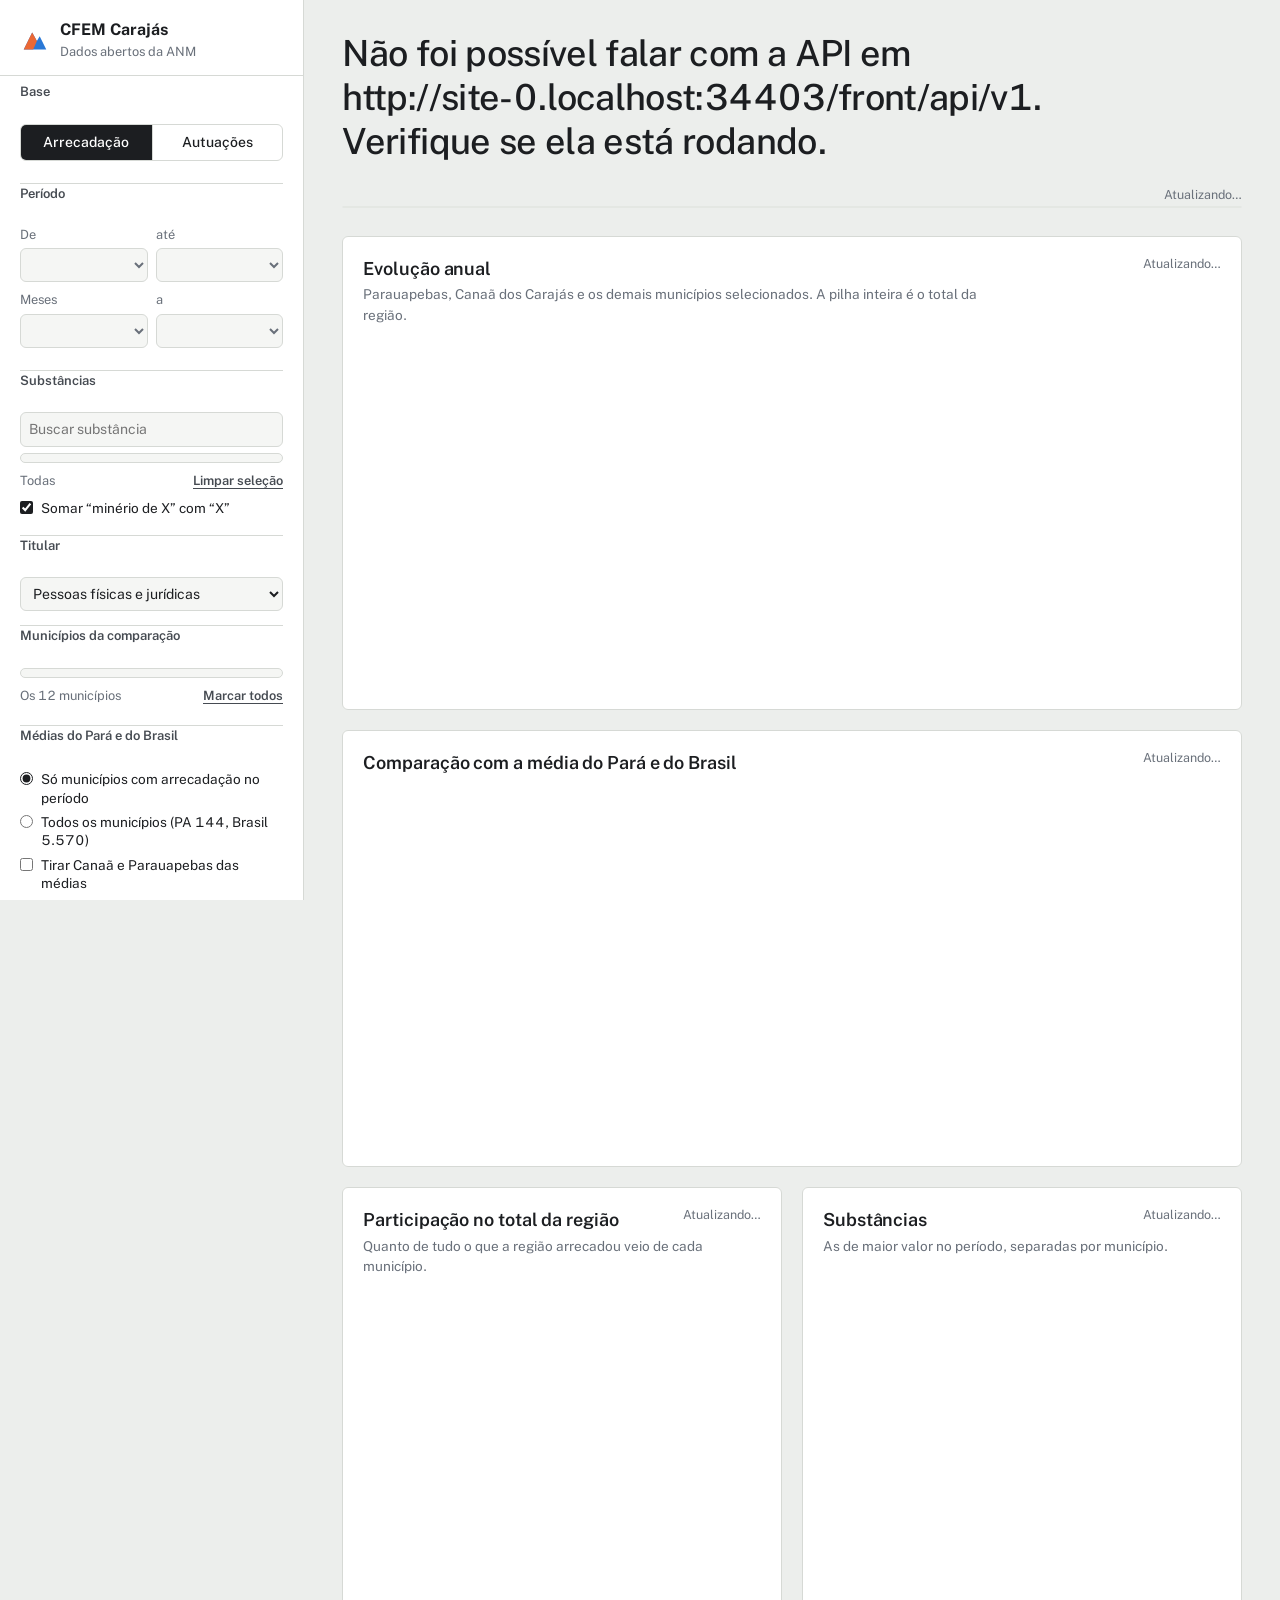
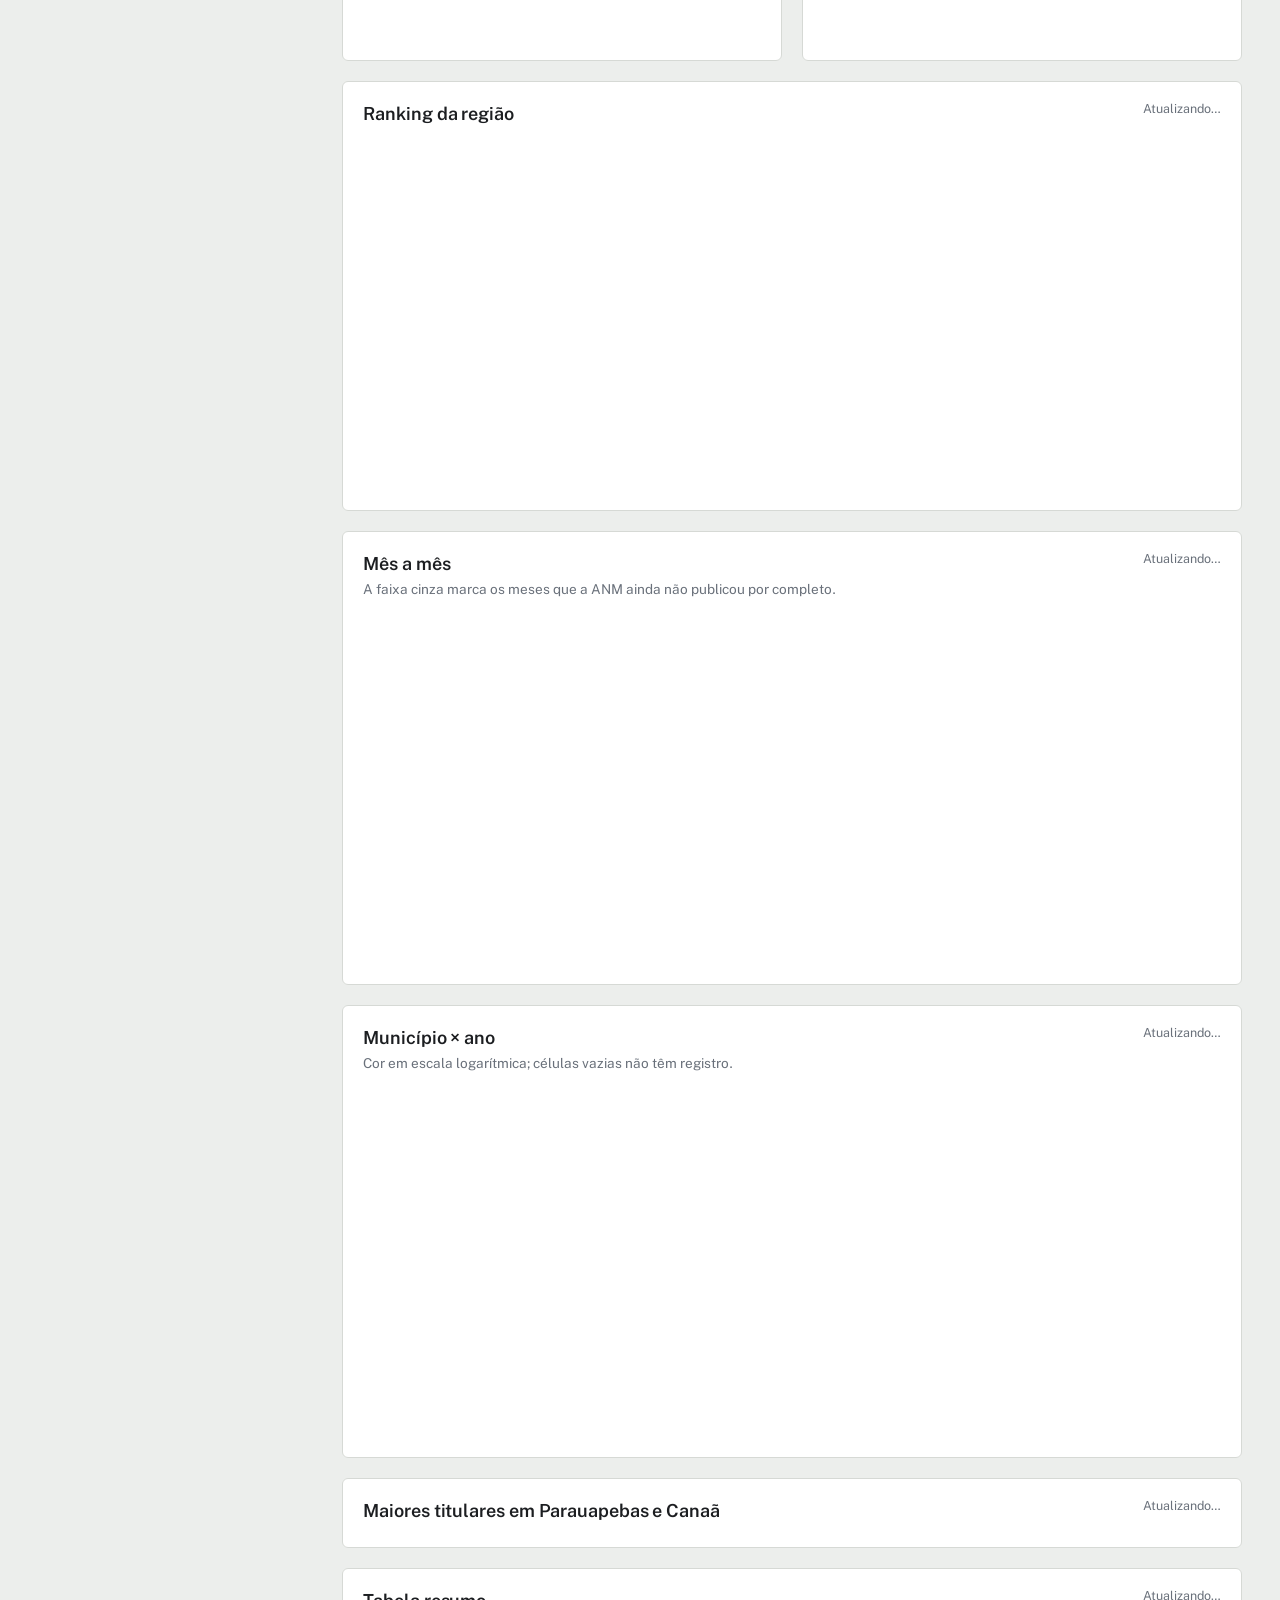
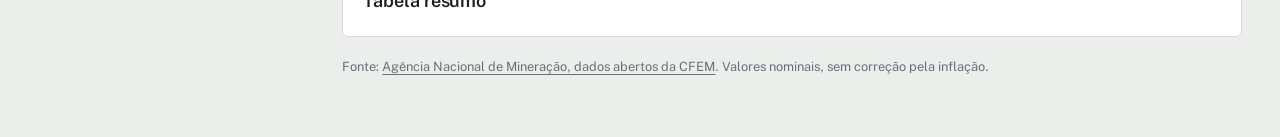
==== front/index.html @ db29e06f "Add files via upload" ====
<!doctype html>
<html lang="pt-BR">
<head>
  <meta charset="utf-8">
  <meta name="viewport" content="width=device-width, initial-scale=1">
  <title>CFEM Carajás</title>
  <meta name="description" content="Arrecadação e autuações da CFEM em Parauapebas e Canaã dos Carajás comparadas à região de Carajás e às médias do Pará e do Brasil.">
  <link rel="preconnect" href="https://fonts.googleapis.com">
  <link rel="preconnect" href="https://fonts.gstatic.com" crossorigin>
  <link href="https://fonts.googleapis.com/css2?family=Public+Sans:wght@400;500;600;700&display=swap" rel="stylesheet">
  <link rel="stylesheet" href="estilo.css">
  <link rel="icon" href="data:image/svg+xml,%3Csvg xmlns='http://www.w3.org/2000/svg' viewBox='0 0 32 32'%3E%3Cpath d='M4 26 13 8l5 9 3-5 7 14z' fill='%232a78d6'/%3E%3Cpath d='m13 8 5 9-4 9H4z' fill='%23eb6834'/%3E%3C/svg%3E">
  <script src="vendor/plotly.min.js" defer></script>
  <script src="app.js" defer></script>
</head>
<body>
  <a class="pular" href="#conteudo">Ir para os gráficos</a>

  <div class="estrutura">
    <!-- ============================== Filtros ============================== -->
    <aside class="lateral" id="lateral" aria-label="Filtros">
      <div class="marca">
        <svg viewBox="0 0 32 32" aria-hidden="true"><path d="M4 26 13 8l5 9 3-5 7 14z" fill="var(--c-parauapebas)"/><path d="m13 8 5 9-4 9H4z" fill="var(--c-canaa)"/></svg>
        <div>
          <strong>CFEM Carajás</strong>
          <span>Dados abertos da ANM</span>
        </div>
        <button class="fechar-lateral" type="button" aria-label="Fechar filtros" data-acao="fechar-filtros">×</button>
      </div>

      <form id="filtros" autocomplete="off">
        <fieldset>
          <legend>Base</legend>
          <div class="segmentado" role="radiogroup">
            <label><input type="radio" name="base" value="arrecadacao" checked><span>Arrecadação</span></label>
            <label><input type="radio" name="base" value="autuacao"><span>Autuações</span></label>
          </div>
          <p class="dica" id="dica-base"></p>
        </fieldset>

        <fieldset>
          <legend>Período</legend>
          <div class="par">
            <label>De <select name="ano_inicio"></select></label>
            <label>até <select name="ano_fim"></select></label>
          </div>
          <div class="par" id="grupo-meses">
            <label>Meses <select name="mes_inicio"></select></label>
            <label>a <select name="mes_fim"></select></label>
          </div>
          <div class="aviso-parcial" id="aviso-parcial" hidden>
            <p></p>
            <button type="button" class="botao-texto" data-acao="meses-completos"></button>
          </div>
        </fieldset>

        <fieldset>
          <legend>Substâncias</legend>
          <input type="search" id="busca-substancia" placeholder="Buscar substância" aria-label="Buscar substância">
          <div class="lista-marcar" id="lista-substancias" role="group" aria-label="Substâncias"></div>
          <div class="linha-acoes">
            <span id="resumo-substancias">Todas</span>
            <button type="button" class="botao-texto" data-acao="todas-substancias">Limpar seleção</button>
          </div>
          <label class="marcar"><input type="checkbox" name="agrupar_substancias" checked> Somar “minério de X” com “X”</label>
        </fieldset>

        <fieldset>
          <legend>Titular</legend>
          <select name="tipo_titular" aria-label="Tipo de titular">
            <option value="Todos">Pessoas físicas e jurídicas</option>
            <option value="PJ">Só pessoas jurídicas</option>
            <option value="PF">Só pessoas físicas</option>
          </select>
        </fieldset>

        <fieldset>
          <legend>Municípios da comparação</legend>
          <div class="lista-marcar curta" id="lista-municipios" role="group" aria-label="Municípios"></div>
          <div class="linha-acoes">
            <span id="resumo-municipios">Os 12 municípios</span>
            <button type="button" class="botao-texto" data-acao="todos-municipios">Marcar todos</button>
          </div>
        </fieldset>

        <fieldset>
          <legend>Médias do Pará e do Brasil</legend>
          <label class="marcar"><input type="radio" name="denominador" value="com_registro" checked> Só municípios com arrecadação no período</label>
          <label class="marcar"><input type="radio" name="denominador" value="todos"> Todos os municípios (PA 144, Brasil 5.570)</label>
          <label class="marcar"><input type="checkbox" name="excluir_foco_das_medias"> Tirar Canaã e Parauapebas das médias</label>
        </fieldset>

        <fieldset>
          <legend>Exibição</legend>
          <label class="marcar"><input type="checkbox" name="escala" value="log"> Escala logarítmica</label>
          <label class="par-unico">Itens nos rankings
            <select name="top_n"><option>5</option><option selected>10</option><option>15</option><option>20</option><option>30</option></select>
          </label>
        </fieldset>

        <div class="acoes-finais">
          <a class="botao" id="link-csv" href="#" download>Baixar dados filtrados (CSV)</a>
          <a class="botao secundario" id="link-json" href="#" target="_blank" rel="noopener">Abrir todos os dados (JSON)</a>
          <button type="button" class="botao-texto" data-acao="restaurar">Restaurar filtros</button>
        </div>
      </form>

      <footer class="estado-dados" id="estado-dados" aria-live="polite">
        <p id="texto-estado">Conectando à API…</p>
        <details>
          <summary>Atualizar agora</summary>
          <form id="form-admin">
            <label>Token de administração <input type="password" name="token" required></label>
            <label class="marcar"><input type="checkbox" name="forcar"> Reprocessar mesmo sem mudanças</label>
            <button class="botao secundario" type="submit">Verificar o portal da ANM</button>
            <p class="dica" id="msg-admin" role="status"></p>
          </form>
        </details>
      </footer>
    </aside>

    <!-- ============================== Conteúdo ============================== -->
    <main id="conteudo" tabindex="-1">
      <div class="barra-movel">
        <button type="button" class="botao secundario" data-acao="abrir-filtros" aria-controls="lateral">Filtros</button>
        <span id="resumo-movel"></span>
      </div>

      <header class="topo">
        <p class="manchete" id="manchete" aria-live="polite">Carregando os dados da CFEM…</p>
        <ul class="notas" id="notas"></ul>
      </header>

      <section class="cifras" id="sec-indicadores" aria-label="Indicadores" data-estado="carregando">
        <div class="cifras-grade" id="cifras"></div>
      </section>

      <section class="bloco" id="sec-evolucao" data-estado="carregando">
        <h2>Evolução anual</h2>
        <p class="sub">Parauapebas, Canaã dos Carajás e os demais municípios selecionados. A pilha inteira é o total da região.</p>
        <div class="grafico" id="g-evolucao" role="img" aria-label="Gráfico de barras empilhadas por ano"></div>
      </section>

      <section class="bloco" id="sec-medias" data-estado="carregando">
        <h2>Comparação com a média do Pará e do Brasil</h2>
        <p class="sub" id="sub-medias"></p>
        <div class="grafico" id="g-medias" role="img" aria-label="Barras agrupadas por ano em escala logarítmica"></div>
        <div class="tabela-rolagem"><table class="tabela" id="t-medias"></table></div>
      </section>

      <div class="dupla">
        <section class="bloco" id="sec-participacao" data-estado="carregando">
          <h2>Participação no total da região</h2>
          <p class="sub">Quanto de tudo o que a região arrecadou veio de cada município.</p>
          <div class="grafico" id="g-participacao" role="img" aria-label="Linhas de participação percentual por ano"></div>
        </section>
        <section class="bloco" id="sec-substancias" data-estado="carregando">
          <h2>Substâncias</h2>
          <p class="sub">As de maior valor no período, separadas por município.</p>
          <div class="grafico" id="g-substancias" role="img" aria-label="Barras horizontais por substância"></div>
        </section>
      </div>

      <section class="bloco" id="sec-ranking" data-estado="carregando">
        <h2>Ranking da região</h2>
        <p class="sub" id="sub-ranking"></p>
        <div class="grafico" id="g-ranking" role="img" aria-label="Barras horizontais por município"></div>
      </section>

      <section class="bloco" id="sec-mensal" data-estado="carregando">
        <h2>Mês a mês</h2>
        <p class="sub" id="sub-mensal">A faixa cinza marca os meses que a ANM ainda não publicou por completo.</p>
        <div class="grafico" id="g-mensal" role="img" aria-label="Linhas mensais"></div>
      </section>

      <section class="bloco" id="sec-calor" data-estado="carregando">
        <h2>Município × ano</h2>
        <p class="sub">Cor em escala logarítmica; células vazias não têm registro.</p>
        <div class="grafico" id="g-calor" role="img" aria-label="Mapa de calor"></div>
      </section>

      <section class="bloco" id="sec-titulares" data-estado="carregando">
        <h2>Maiores titulares em Parauapebas e Canaã</h2>
        <p class="sub" id="sub-titulares"></p>
        <div class="tabela-rolagem"><table class="tabela" id="t-titulares"></table></div>
      </section>

      <section class="bloco" id="sec-resumo" data-estado="carregando">
        <h2>Tabela resumo</h2>
        <p class="sub" id="sub-resumo"></p>
        <div class="tabela-rolagem"><table class="tabela" id="t-resumo"></table></div>
      </section>

      <footer class="rodape">
        <p>Fonte: <a href="https://dadosabertos.anm.gov.br/CFEM/" target="_blank" rel="noopener">Agência Nacional de Mineração, dados abertos da CFEM</a>. Valores nominais, sem correção pela inflação.</p>
      </footer>
    </main>
  </div>
  <div class="veu" data-acao="fechar-filtros" hidden></div>
</body>
</html>
---- front/estilo.css ----
/* ============================================================
   CFEM Carajás — tokens
   ============================================================ */
:root {
  color-scheme: light;
  --bg: #eceeec;            /* cinza mineral */
  --surface: #ffffff;
  --surface-2: #f5f6f4;
  --ink: #1c1e21;
  --ink-2: #464b52;
  --muted: #69707a;
  --rule: #d6d9d5;
  --grid: #e8eae6;
  --focus: #1c1e21;

  /* identidade das séries (mesma do painel do Colab) */
  --c-parauapebas: #2a78d6;
  --c-canaa: #eb6834;
  --c-demais: #a3a29c;
  --c-soma: #3d3c39;
  --c-media-pa: #1baf7a;
  --c-media-br: #52514e;
  --c-contexto: #c9c8c2;
  --c-incompleto: rgba(105, 112, 122, .13);

  --seq-1: #cde2fb; --seq-2: #9ec5f4; --seq-3: #6da7ec; --seq-4: #3987e5;
  --seq-5: #256abf; --seq-6: #184f95; --seq-7: #0d366b;

  --fonte: "Public Sans", system-ui, -apple-system, "Segoe UI", Roboto, sans-serif;
  --lateral: 304px;
  --raio: 6px;
}

@media (prefers-color-scheme: dark) {
  :root:not([data-theme="light"]) {
    color-scheme: dark;
    --bg: #141517; --surface: #1c1d20; --surface-2: #232428;
    --ink: #ecebe7; --ink-2: #c4c3bc; --muted: #9b9b94; --rule: #34363b; --grid: #2a2c30; --focus: #ecebe7;
    --c-parauapebas: #3987e5; --c-canaa: #d95926; --c-demais: #74736d; --c-soma: #d9d7d0;
    --c-media-pa: #199e70; --c-media-br: #a19f98; --c-contexto: #4a4b50; --c-incompleto: rgba(155, 155, 148, .14);
    --seq-1: #16314f; --seq-2: #1c4775; --seq-3: #225d9b; --seq-4: #2a78d6;
    --seq-5: #5598e7; --seq-6: #86b6ef; --seq-7: #cde2fb;
  }
}
:root[data-theme="dark"] {
  color-scheme: dark;
  --bg: #141517; --surface: #1c1d20; --surface-2: #232428;
  --ink: #ecebe7; --ink-2: #c4c3bc; --muted: #9b9b94; --rule: #34363b; --grid: #2a2c30; --focus: #ecebe7;
  --c-parauapebas: #3987e5; --c-canaa: #d95926; --c-demais: #74736d; --c-soma: #d9d7d0;
  --c-media-pa: #199e70; --c-media-br: #a19f98; --c-contexto: #4a4b50; --c-incompleto: rgba(155, 155, 148, .14);
  --seq-1: #16314f; --seq-2: #1c4775; --seq-3: #225d9b; --seq-4: #2a78d6;
  --seq-5: #5598e7; --seq-6: #86b6ef; --seq-7: #cde2fb;
}

/* ============================================================
   Base
   ============================================================ */
*, *::before, *::after { box-sizing: border-box; }
html { -webkit-text-size-adjust: 100%; }
body {
  margin: 0;
  background: var(--bg);
  color: var(--ink);
  font: 400 15px/1.5 var(--fonte);
  font-variant-numeric: tabular-nums;
}
a { color: inherit; text-underline-offset: 3px; }
h2 { font-size: 1.125rem; font-weight: 600; line-height: 1.3; margin: 0; letter-spacing: -.005em; }
button, input, select { font: inherit; color: inherit; }
:focus-visible { outline: 2px solid var(--focus); outline-offset: 2px; }

.pular { position: absolute; left: -999px; top: 8px; background: var(--ink); color: var(--surface); padding: 8px 12px; z-index: 50; border-radius: var(--raio); }
.pular:focus { left: 8px; }

.estrutura { display: grid; grid-template-columns: var(--lateral) minmax(0, 1fr); min-height: 100vh; }

/* ============================================================
   Lateral de filtros
   ============================================================ */
.lateral {
  position: sticky; top: 0; height: 100vh; overflow-y: auto;
  background: var(--surface); border-right: 1px solid var(--rule);
  display: flex; flex-direction: column;
}
.marca { display: flex; align-items: center; gap: 10px; padding: 18px 20px 14px; border-bottom: 1px solid var(--rule); }
.marca svg { width: 30px; height: 30px; flex: none; }
.marca strong { display: block; font-size: 1rem; font-weight: 700; }
.marca span { display: block; font-size: .8rem; color: var(--muted); }
.fechar-lateral { display: none; margin-left: auto; background: none; border: 0; font-size: 1.6rem; line-height: 1; cursor: pointer; padding: 4px 8px; }

#filtros { padding: 6px 20px 8px; flex: 1; }
fieldset { border: 0; padding: 14px 0; margin: 0; border-bottom: 1px solid var(--rule); min-width: 0; }
legend { font-size: .8125rem; font-weight: 600; color: var(--ink-2); padding: 0; margin-bottom: 8px; }
.dica { font-size: .8rem; color: var(--muted); margin: 8px 0 0; }

select, input[type="search"], input[type="password"] {
  width: 100%; background: var(--surface-2); border: 1px solid var(--rule); border-radius: var(--raio);
  padding: 6px 8px; font-size: .875rem; min-height: 34px;
}
.par { display: grid; grid-template-columns: 1fr 1fr; gap: 8px; margin-bottom: 8px; }
.par label, .par-unico { display: grid; gap: 4px; font-size: .8rem; color: var(--muted); }
.par-unico { margin-top: 8px; }

.segmentado { display: grid; grid-template-columns: 1fr 1fr; border: 1px solid var(--rule); border-radius: var(--raio); overflow: hidden; }
.segmentado label { position: relative; }
.segmentado input { position: absolute; opacity: 0; inset: 0; cursor: pointer; }
.segmentado span { display: block; text-align: center; padding: 7px 4px; font-size: .875rem; font-weight: 500; }
.segmentado label + label span { border-left: 1px solid var(--rule); }
.segmentado input:checked + span { background: var(--ink); color: var(--surface); }
.segmentado input:focus-visible + span { outline: 2px solid var(--focus); outline-offset: -4px; }

.marcar { display: flex; gap: 8px; align-items: flex-start; font-size: .85rem; padding: 3px 0; cursor: pointer; line-height: 1.35; }
.marcar input { margin: 2px 0 0; accent-color: var(--ink); flex: none; }

#busca-substancia { margin-bottom: 6px; }
.lista-marcar { max-height: 172px; overflow-y: auto; border: 1px solid var(--rule); border-radius: var(--raio); padding: 4px 8px; background: var(--surface-2); }
.lista-marcar.curta { max-height: none; }
.lista-marcar .marcar { font-size: .82rem; }
.lista-marcar .valor { margin-left: auto; color: var(--muted); font-size: .75rem; white-space: nowrap; }
.amostra { width: 10px; height: 10px; border-radius: 2px; flex: none; margin-top: 4px; background: var(--c-contexto); }
.linha-acoes { display: flex; justify-content: space-between; align-items: center; gap: 8px; margin: 6px 0 4px; font-size: .8rem; color: var(--muted); }

.aviso-parcial { background: var(--surface-2); border: 1px solid var(--rule); border-radius: var(--raio); padding: 8px 10px; font-size: .8rem; }
.aviso-parcial p { margin: 0 0 4px; color: var(--ink-2); }

.botao, .botao-texto { cursor: pointer; text-decoration: none; }
.botao {
  display: block; text-align: center; background: var(--ink); color: var(--surface); border: 1px solid var(--ink);
  border-radius: var(--raio); padding: 8px 12px; font-size: .875rem; font-weight: 600;
}
.botao.secundario { background: transparent; color: var(--ink); border-color: var(--rule); }
.botao:hover { filter: brightness(1.15); }
.botao.secundario:hover { background: var(--surface-2); filter: none; }
.botao-texto { background: none; border: 0; padding: 2px 0; font-size: .8rem; font-weight: 600; text-decoration: underline; text-underline-offset: 3px; color: var(--ink-2); }
.acoes-finais { display: grid; gap: 8px; padding: 16px 0 8px; }
.acoes-finais .botao-texto { justify-self: start; }

.estado-dados { padding: 14px 20px 20px; border-top: 1px solid var(--rule); font-size: .8rem; color: var(--muted); }
.estado-dados p { margin: 0 0 8px; }
.estado-dados summary { cursor: pointer; font-weight: 600; color: var(--ink-2); }
#form-admin { display: grid; gap: 8px; margin-top: 10px; }
#form-admin label:not(.marcar) { display: grid; gap: 4px; }

/* ============================================================
   Conteúdo
   ============================================================ */
main { padding: 32px clamp(16px, 3vw, 44px) 48px; min-width: 0; outline: none; }
.barra-movel { display: none; }

.topo { max-width: 1080px; margin-bottom: 28px; }
/* A manchete: frase que se reescreve a cada filtro. Os nomes dos municípios
   levam um sublinhado grosso na cor da série e funcionam como legenda. */
.manchete {
  font-size: clamp(1.45rem, 1.05rem + 1.5vw, 2.35rem);
  line-height: 1.22; font-weight: 500; letter-spacing: -.018em;
  margin: 0; max-width: 34ch; text-wrap: balance;
}
.manchete b { font-weight: 700; }
.manchete .mun { text-decoration: underline; text-decoration-thickness: .14em; text-underline-offset: .16em; }
.manchete .mun.p { text-decoration-color: var(--c-parauapebas); }
.manchete .mun.c { text-decoration-color: var(--c-canaa); }
.manchete .mun.m { text-decoration-color: var(--c-media-pa); }
.notas { list-style: none; padding: 0; margin: 14px 0 0; display: grid; gap: 4px; font-size: .85rem; color: var(--muted); max-width: 80ch; }
.notas li::before { content: "i"; display: inline-grid; place-items: center; width: 16px; height: 16px; margin-right: 8px; border: 1px solid var(--muted); border-radius: 50%; font-size: .65rem; font-weight: 700; font-style: italic; vertical-align: 1px; }
.notas li.alerta { color: var(--ink-2); }

/* faixa de cifras: uma linha contínua, não cartões soltos */
.cifras { margin-bottom: 28px; }
.cifras-grade {
  display: grid; grid-template-columns: repeat(auto-fit, minmax(158px, 1fr));
  background: var(--surface); border: 1px solid var(--rule); border-radius: var(--raio);
}
.cifra { padding: 14px 16px 16px; border-left: 1px solid var(--rule); position: relative; min-width: 0; }
.cifra:first-child { border-left: 0; }
.cifra::before { content: ""; position: absolute; left: 16px; top: 0; width: 28px; height: 3px; background: var(--cor, var(--ink)); }
.cifra .rotulo { font-size: .8rem; color: var(--muted); margin: 4px 0 2px; }
.cifra .valor { font-size: 1.375rem; font-weight: 650; letter-spacing: -.01em; line-height: 1.2; white-space: nowrap; }
.cifra .extra { font-size: .78rem; color: var(--ink-2); margin-top: 4px; }

.bloco { background: var(--surface); border: 1px solid var(--rule); border-radius: var(--raio); padding: 20px 20px 14px; margin-bottom: 20px; min-width: 0; position: relative; }
.bloco .sub { color: var(--muted); font-size: .85rem; margin: 4px 0 10px; max-width: 80ch; }
.dupla { display: grid; grid-template-columns: repeat(2, minmax(0, 1fr)); gap: 20px; }
.dupla .bloco { margin-bottom: 20px; }
.grafico { width: 100%; min-height: 360px; }

/* estados de carregamento / erro por seção */
[data-estado="carregando"] .grafico, [data-estado="carregando"] .tabela, [data-estado="carregando"] .cifras-grade { opacity: .35; transition: opacity .2s; }
[data-estado="carregando"]::after {
  content: "Atualizando…"; position: absolute; top: 18px; right: 20px; font-size: .78rem; color: var(--muted);
}
.cifras[data-estado="carregando"] { position: relative; }
.cifras[data-estado="carregando"]::after { top: -20px; right: 0; }
.erro-secao { padding: 14px 16px; border: 1px dashed var(--rule); border-radius: var(--raio); color: var(--ink-2); font-size: .875rem; }
.vazio { padding: 40px 16px; text-align: center; color: var(--muted); font-size: .9rem; }

/* tabelas */
.tabela-rolagem { overflow-x: auto; margin-top: 8px; }
.tabela { width: 100%; border-collapse: collapse; font-size: .82rem; }
.tabela th, .tabela td { padding: 7px 10px; text-align: right; white-space: nowrap; border-bottom: 1px solid var(--grid); }
.tabela th:first-child, .tabela td:first-child { text-align: left; }
.tabela thead th { font-weight: 600; color: var(--ink-2); border-bottom: 1px solid var(--rule); vertical-align: bottom; white-space: normal; }
.tabela tr.total td { font-weight: 700; border-top: 1px solid var(--ink-2); }
.tabela thead tr.grupo th { text-align: center; border-bottom: 1px solid var(--grid); color: var(--muted); font-weight: 500; }
.tabela thead tr.grupo th:first-child { text-align: left; vertical-align: bottom; border-bottom: 1px solid var(--rule); }
#t-titulares td:first-child { white-space: normal; min-width: 220px; }
.tabela tr.media td { font-style: italic; color: var(--ink-2); }
.tabela td .tag { display: inline-block; width: 8px; height: 8px; border-radius: 2px; margin-right: 8px; vertical-align: 1px; }
.tabela .barra { position: relative; min-width: 110px; }
.tabela .barra i { position: absolute; left: 10px; top: 50%; height: 6px; transform: translateY(-50%); background: var(--seq-2); border-radius: 0 2px 2px 0; }
.tabela .barra span { position: relative; }

.rodape { color: var(--muted); font-size: .8rem; margin-top: 12px; }

.veu { position: fixed; inset: 0; background: rgba(0,0,0,.35); z-index: 30; }

/* ============================================================
   Responsivo
   ============================================================ */
@media (max-width: 1180px) {
  .dupla { grid-template-columns: minmax(0, 1fr); gap: 0; }
}
@media (max-width: 900px) {
  .estrutura { grid-template-columns: minmax(0, 1fr); }
  .lateral {
    position: fixed; z-index: 40; left: 0; top: 0; width: min(88vw, 340px);
    transform: translateX(-102%); transition: transform .22s ease; box-shadow: 0 0 40px rgba(0,0,0,.18);
  }
  body.filtros-abertos .lateral { transform: none; }
  .fechar-lateral { display: block; }
  main { padding-top: 0; }
  .barra-movel {
    display: flex; align-items: center; gap: 12px; position: sticky; top: 0; z-index: 20;
    background: var(--bg); padding: 12px 0; margin-bottom: 8px; border-bottom: 1px solid var(--rule);
  }
  .barra-movel .botao { flex: none; }
  #resumo-movel { font-size: .8rem; color: var(--muted); overflow: hidden; text-overflow: ellipsis; white-space: nowrap; }
  .bloco { padding: 16px 12px 10px; }
  .grafico { min-height: 320px; }
  .cifra .valor { font-size: 1.15rem; }
}
@media (prefers-reduced-motion: reduce) {
  * { transition: none !important; }
}
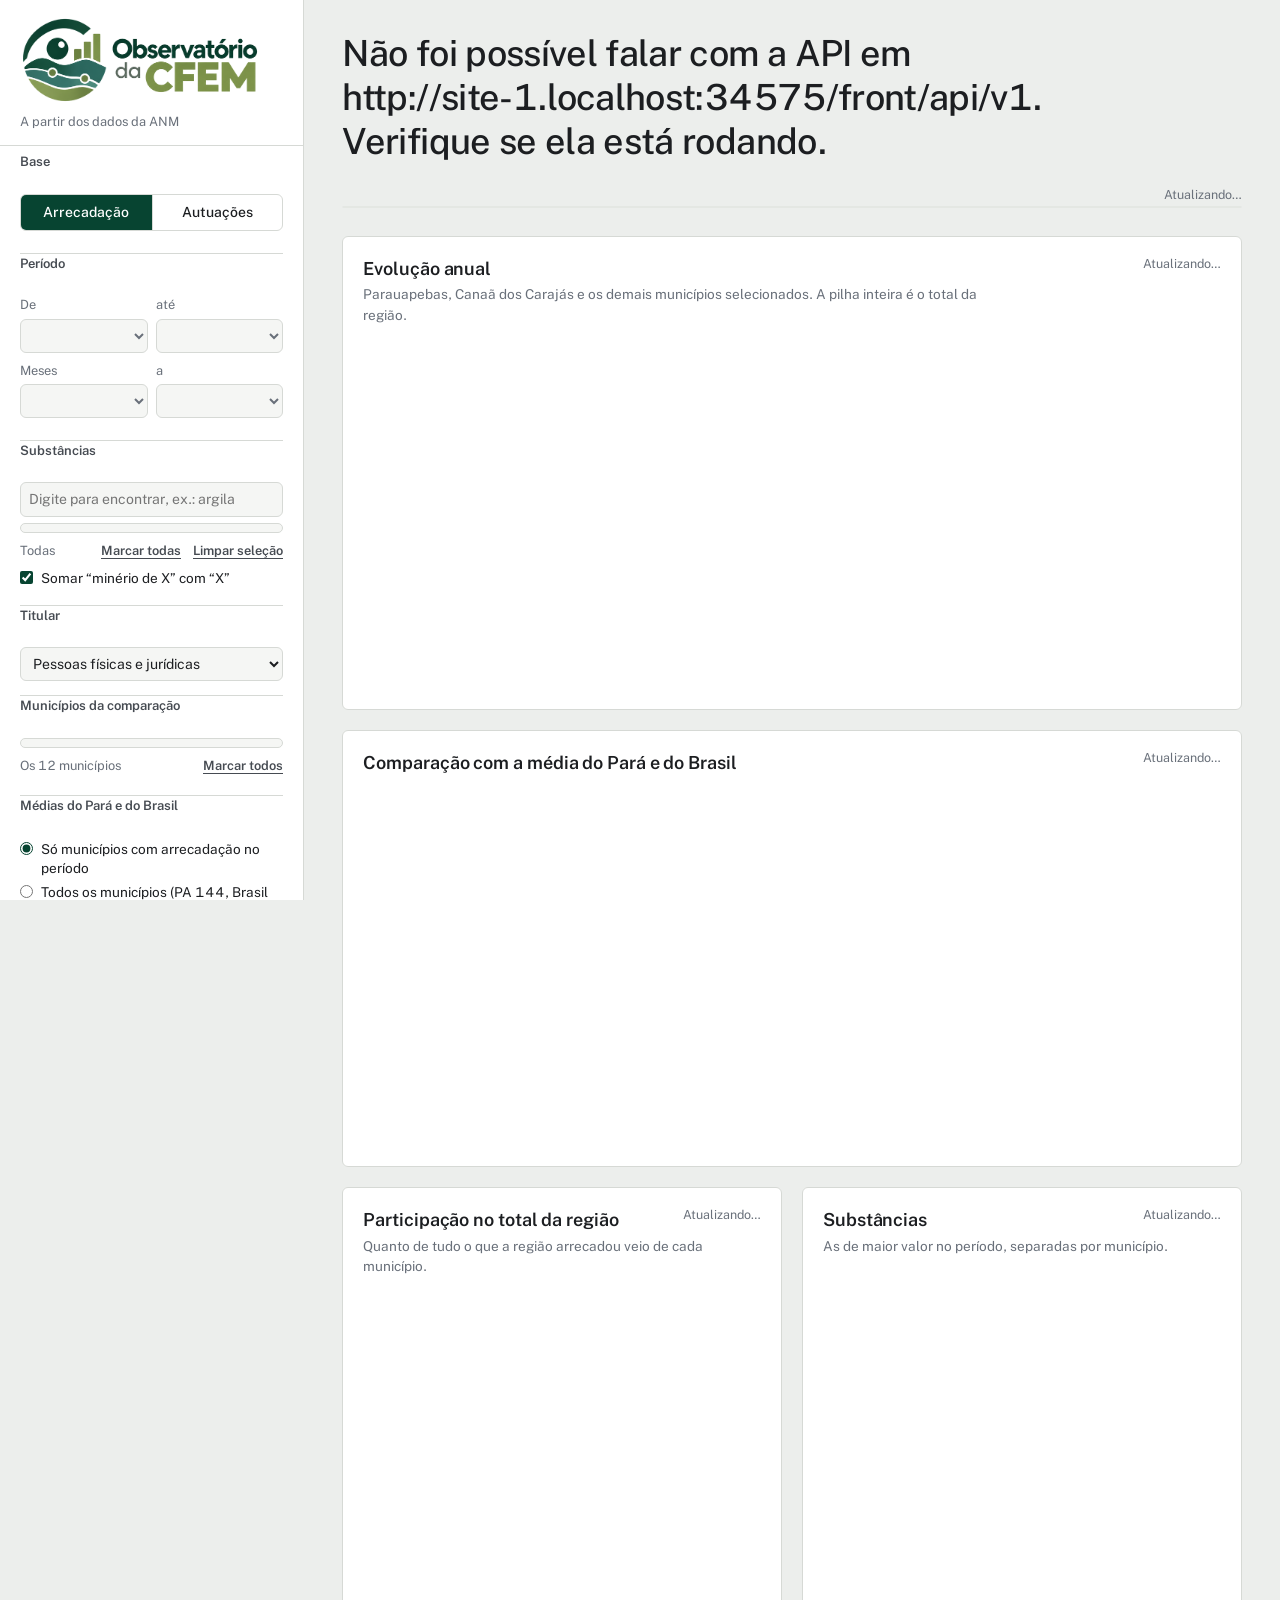
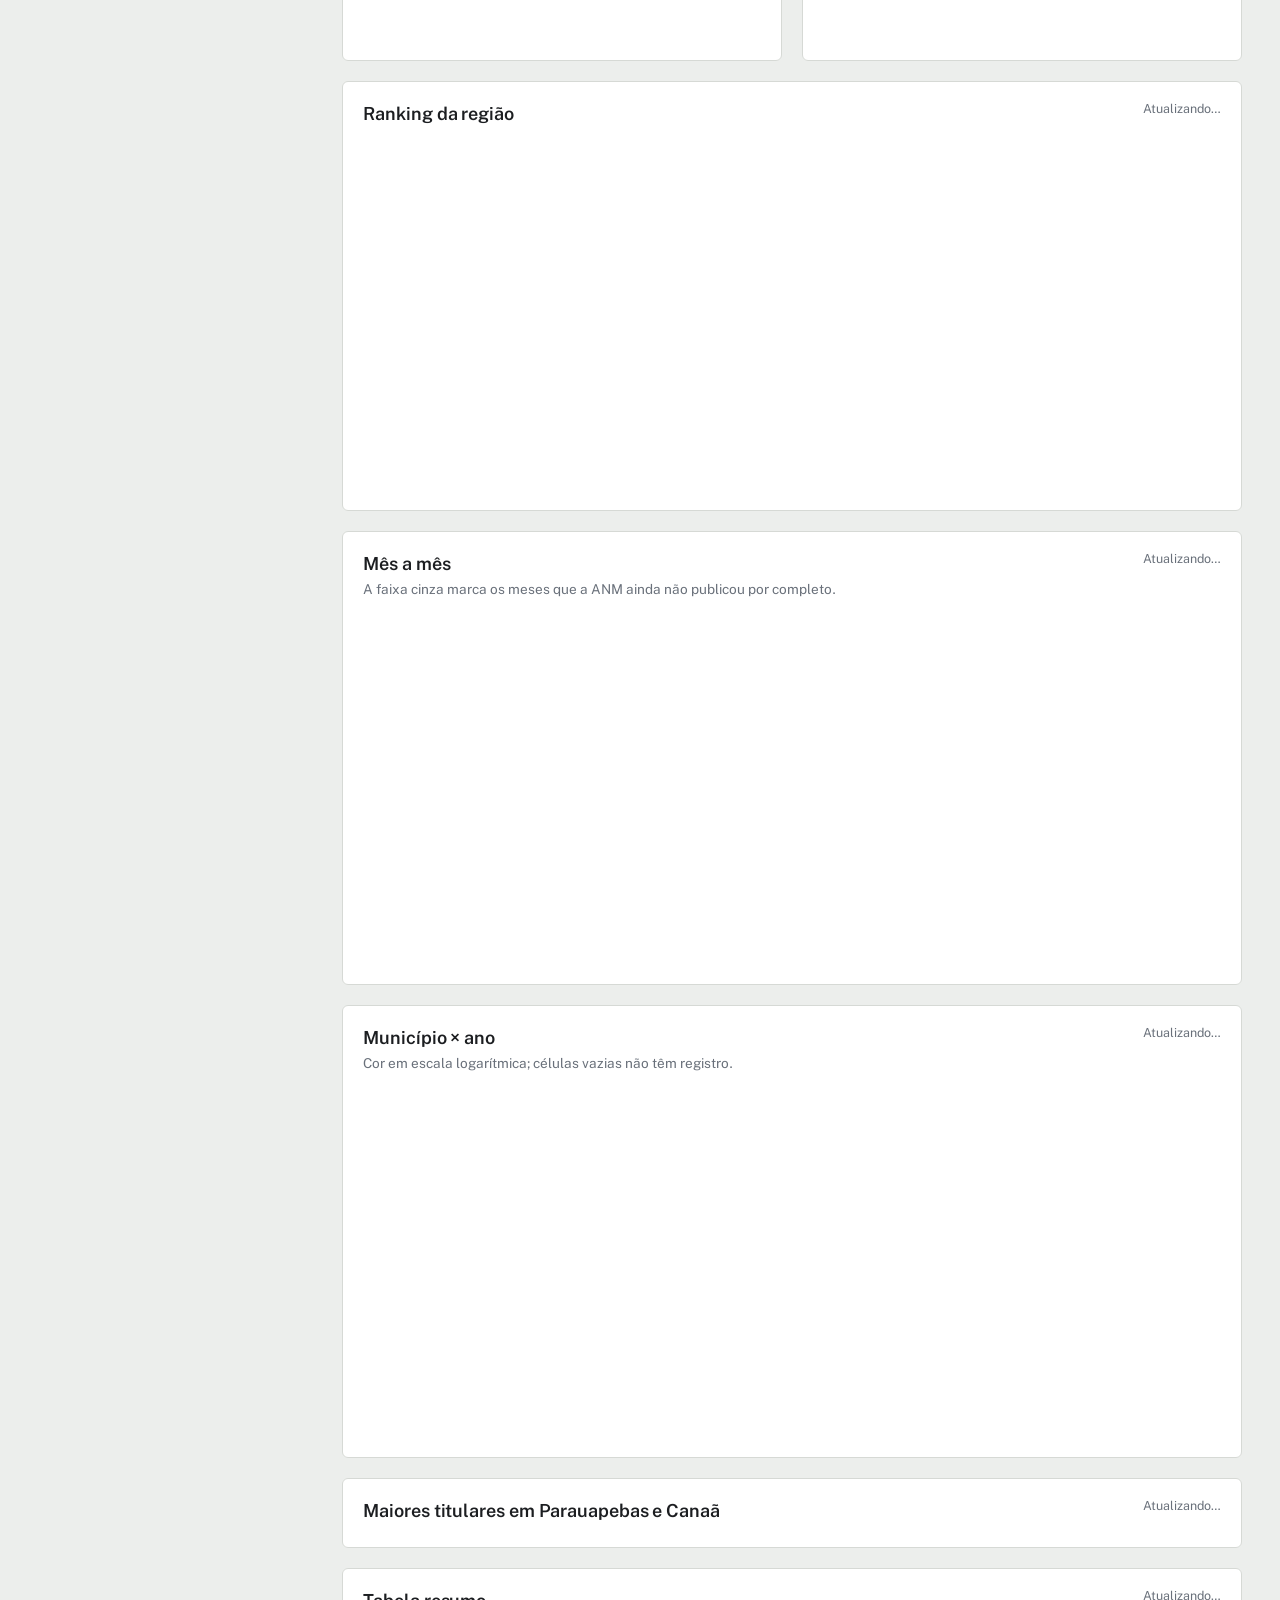
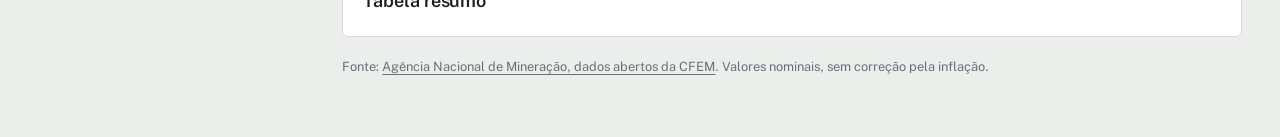
==== commit 779aaa6a: "Add files via upload" ====
--- a/front/index.html
+++ b/front/index.html
@@ -3,13 +3,14 @@
 <head>
   <meta charset="utf-8">
   <meta name="viewport" content="width=device-width, initial-scale=1">
-  <title>CFEM Carajás</title>
+  <title>Observatório da CFEM</title>
   <meta name="description" content="Arrecadação e autuações da CFEM em Parauapebas e Canaã dos Carajás comparadas à região de Carajás e às médias do Pará e do Brasil.">
   <link rel="preconnect" href="https://fonts.googleapis.com">
   <link rel="preconnect" href="https://fonts.gstatic.com" crossorigin>
   <link href="https://fonts.googleapis.com/css2?family=Public+Sans:wght@400;500;600;700&display=swap" rel="stylesheet">
   <link rel="stylesheet" href="estilo.css">
-  <link rel="icon" href="data:image/svg+xml,%3Csvg xmlns='http://www.w3.org/2000/svg' viewBox='0 0 32 32'%3E%3Cpath d='M4 26 13 8l5 9 3-5 7 14z' fill='%232a78d6'/%3E%3Cpath d='m13 8 5 9-4 9H4z' fill='%23eb6834'/%3E%3C/svg%3E">
+  <link rel="icon" type="image/png" href="img/favicon.png">
+  <link rel="apple-touch-icon" href="img/apple-touch-icon.png">
   <script src="vendor/plotly.min.js" defer></script>
   <script src="app.js" defer></script>
 </head>
@@ -20,10 +21,9 @@
     <!-- ============================== Filtros ============================== -->
     <aside class="lateral" id="lateral" aria-label="Filtros">
       <div class="marca">
-        <svg viewBox="0 0 32 32" aria-hidden="true"><path d="M4 26 13 8l5 9 3-5 7 14z" fill="var(--c-parauapebas)"/><path d="m13 8 5 9-4 9H4z" fill="var(--c-canaa)"/></svg>
-        <div>
-          <strong>CFEM Carajás</strong>
-          <span>Dados abertos da ANM</span>
+        <div class="logo">
+          <img src="img/logo-observatorio-cfem.png" width="640" height="235" alt="Observatório da CFEM">
+          <span>A partir dos dados da ANM</span>
         </div>
         <button class="fechar-lateral" type="button" aria-label="Fechar filtros" data-acao="fechar-filtros">×</button>
       </div>
@@ -56,12 +56,16 @@
 
         <fieldset>
           <legend>Substâncias</legend>
-          <input type="search" id="busca-substancia" placeholder="Buscar substância" aria-label="Buscar substância">
+          <input type="search" id="busca-substancia" placeholder="Digite para encontrar, ex.: argila" aria-label="Buscar substância" aria-describedby="dica-substancias">
           <div class="lista-marcar" id="lista-substancias" role="group" aria-label="Substâncias"></div>
           <div class="linha-acoes">
             <span id="resumo-substancias">Todas</span>
-            <button type="button" class="botao-texto" data-acao="todas-substancias">Limpar seleção</button>
-          </div>
+            <span class="botoes">
+              <button type="button" class="botao-texto" data-acao="marcar-substancias">Marcar todas</button>
+              <button type="button" class="botao-texto" data-acao="limpar-substancias">Limpar seleção</button>
+            </span>
+          </div>
+          <p class="dica alerta-dica" id="dica-substancias" hidden>Marque ao menos uma substância. Digite o nome acima para encontrá-la na lista.</p>
           <label class="marcar"><input type="checkbox" name="agrupar_substancias" checked> Somar “minério de X” com “X”</label>
         </fieldset>
 
--- a/front/estilo.css
+++ b/front/estilo.css
@@ -12,6 +12,8 @@
   --rule: #d6d9d5;
   --grid: #e8eae6;
   --focus: #1c1e21;
+  --marca: #074431;          /* verde-escuro da logo: botões e seleção */
+  --marca-texto: #ffffff;
 
   /* identidade das séries (mesma do painel do Colab) */
   --c-parauapebas: #2a78d6;
@@ -36,6 +38,7 @@
     color-scheme: dark;
     --bg: #141517; --surface: #1c1d20; --surface-2: #232428;
     --ink: #ecebe7; --ink-2: #c4c3bc; --muted: #9b9b94; --rule: #34363b; --grid: #2a2c30; --focus: #ecebe7;
+    --marca: #7c914b; --marca-texto: #10140a;
     --c-parauapebas: #3987e5; --c-canaa: #d95926; --c-demais: #74736d; --c-soma: #d9d7d0;
     --c-media-pa: #199e70; --c-media-br: #a19f98; --c-contexto: #4a4b50; --c-incompleto: rgba(155, 155, 148, .14);
     --seq-1: #16314f; --seq-2: #1c4775; --seq-3: #225d9b; --seq-4: #2a78d6;
@@ -46,6 +49,7 @@
   color-scheme: dark;
   --bg: #141517; --surface: #1c1d20; --surface-2: #232428;
   --ink: #ecebe7; --ink-2: #c4c3bc; --muted: #9b9b94; --rule: #34363b; --grid: #2a2c30; --focus: #ecebe7;
+  --marca: #7c914b; --marca-texto: #10140a;
   --c-parauapebas: #3987e5; --c-canaa: #d95926; --c-demais: #74736d; --c-soma: #d9d7d0;
   --c-media-pa: #199e70; --c-media-br: #a19f98; --c-contexto: #4a4b50; --c-incompleto: rgba(155, 155, 148, .14);
   --seq-1: #16314f; --seq-2: #1c4775; --seq-3: #225d9b; --seq-4: #2a78d6;
@@ -56,6 +60,7 @@
    Base
    ============================================================ */
 *, *::before, *::after { box-sizing: border-box; }
+[hidden] { display: none !important; }   /* vale mesmo para itens com display: flex/grid */
 html { -webkit-text-size-adjust: 100%; }
 body {
   margin: 0;
@@ -82,10 +87,14 @@
   background: var(--surface); border-right: 1px solid var(--rule);
   display: flex; flex-direction: column;
 }
-.marca { display: flex; align-items: center; gap: 10px; padding: 18px 20px 14px; border-bottom: 1px solid var(--rule); }
-.marca svg { width: 30px; height: 30px; flex: none; }
-.marca strong { display: block; font-size: 1rem; font-weight: 700; }
-.marca span { display: block; font-size: .8rem; color: var(--muted); }
+.marca { display: flex; align-items: flex-start; gap: 10px; padding: 16px 20px 14px; border-bottom: 1px solid var(--rule); }
+.logo { flex: 1; min-width: 0; }
+.logo img { display: block; width: 100%; max-width: 240px; height: auto; }
+.logo span { display: block; font-size: .8rem; color: var(--muted); margin-top: 8px; }
+@media (prefers-color-scheme: dark) {
+  :root:not([data-theme="light"]) .logo img { background: #fff; padding: 8px 10px; border-radius: var(--raio); }
+}
+:root[data-theme="dark"] .logo img { background: #fff; padding: 8px 10px; border-radius: var(--raio); }
 .fechar-lateral { display: none; margin-left: auto; background: none; border: 0; font-size: 1.6rem; line-height: 1; cursor: pointer; padding: 4px 8px; }
 
 #filtros { padding: 6px 20px 8px; flex: 1; }
@@ -106,11 +115,11 @@
 .segmentado input { position: absolute; opacity: 0; inset: 0; cursor: pointer; }
 .segmentado span { display: block; text-align: center; padding: 7px 4px; font-size: .875rem; font-weight: 500; }
 .segmentado label + label span { border-left: 1px solid var(--rule); }
-.segmentado input:checked + span { background: var(--ink); color: var(--surface); }
+.segmentado input:checked + span { background: var(--marca); color: var(--marca-texto); }
 .segmentado input:focus-visible + span { outline: 2px solid var(--focus); outline-offset: -4px; }
 
 .marcar { display: flex; gap: 8px; align-items: flex-start; font-size: .85rem; padding: 3px 0; cursor: pointer; line-height: 1.35; }
-.marcar input { margin: 2px 0 0; accent-color: var(--ink); flex: none; }
+.marcar input { margin: 2px 0 0; accent-color: var(--marca); flex: none; }
 
 #busca-substancia { margin-bottom: 6px; }
 .lista-marcar { max-height: 172px; overflow-y: auto; border: 1px solid var(--rule); border-radius: var(--raio); padding: 4px 8px; background: var(--surface-2); }
@@ -119,13 +128,17 @@
 .lista-marcar .valor { margin-left: auto; color: var(--muted); font-size: .75rem; white-space: nowrap; }
 .amostra { width: 10px; height: 10px; border-radius: 2px; flex: none; margin-top: 4px; background: var(--c-contexto); }
 .linha-acoes { display: flex; justify-content: space-between; align-items: center; gap: 8px; margin: 6px 0 4px; font-size: .8rem; color: var(--muted); }
+.linha-acoes { flex-wrap: wrap; }
+.linha-acoes .botoes { display: flex; gap: 12px; white-space: nowrap; }
+.alerta-dica { color: var(--ink-2); background: var(--surface-2); border: 1px solid var(--rule); border-radius: var(--raio); padding: 6px 8px; }
+.sem-resultado { font-size: .8rem; color: var(--muted); padding: 6px 0; }
 
 .aviso-parcial { background: var(--surface-2); border: 1px solid var(--rule); border-radius: var(--raio); padding: 8px 10px; font-size: .8rem; }
 .aviso-parcial p { margin: 0 0 4px; color: var(--ink-2); }
 
 .botao, .botao-texto { cursor: pointer; text-decoration: none; }
 .botao {
-  display: block; text-align: center; background: var(--ink); color: var(--surface); border: 1px solid var(--ink);
+  display: block; text-align: center; background: var(--marca); color: var(--marca-texto); border: 1px solid var(--marca);
   border-radius: var(--raio); padding: 8px 12px; font-size: .875rem; font-weight: 600;
 }
 .botao.secundario { background: transparent; color: var(--ink); border-color: var(--rule); }
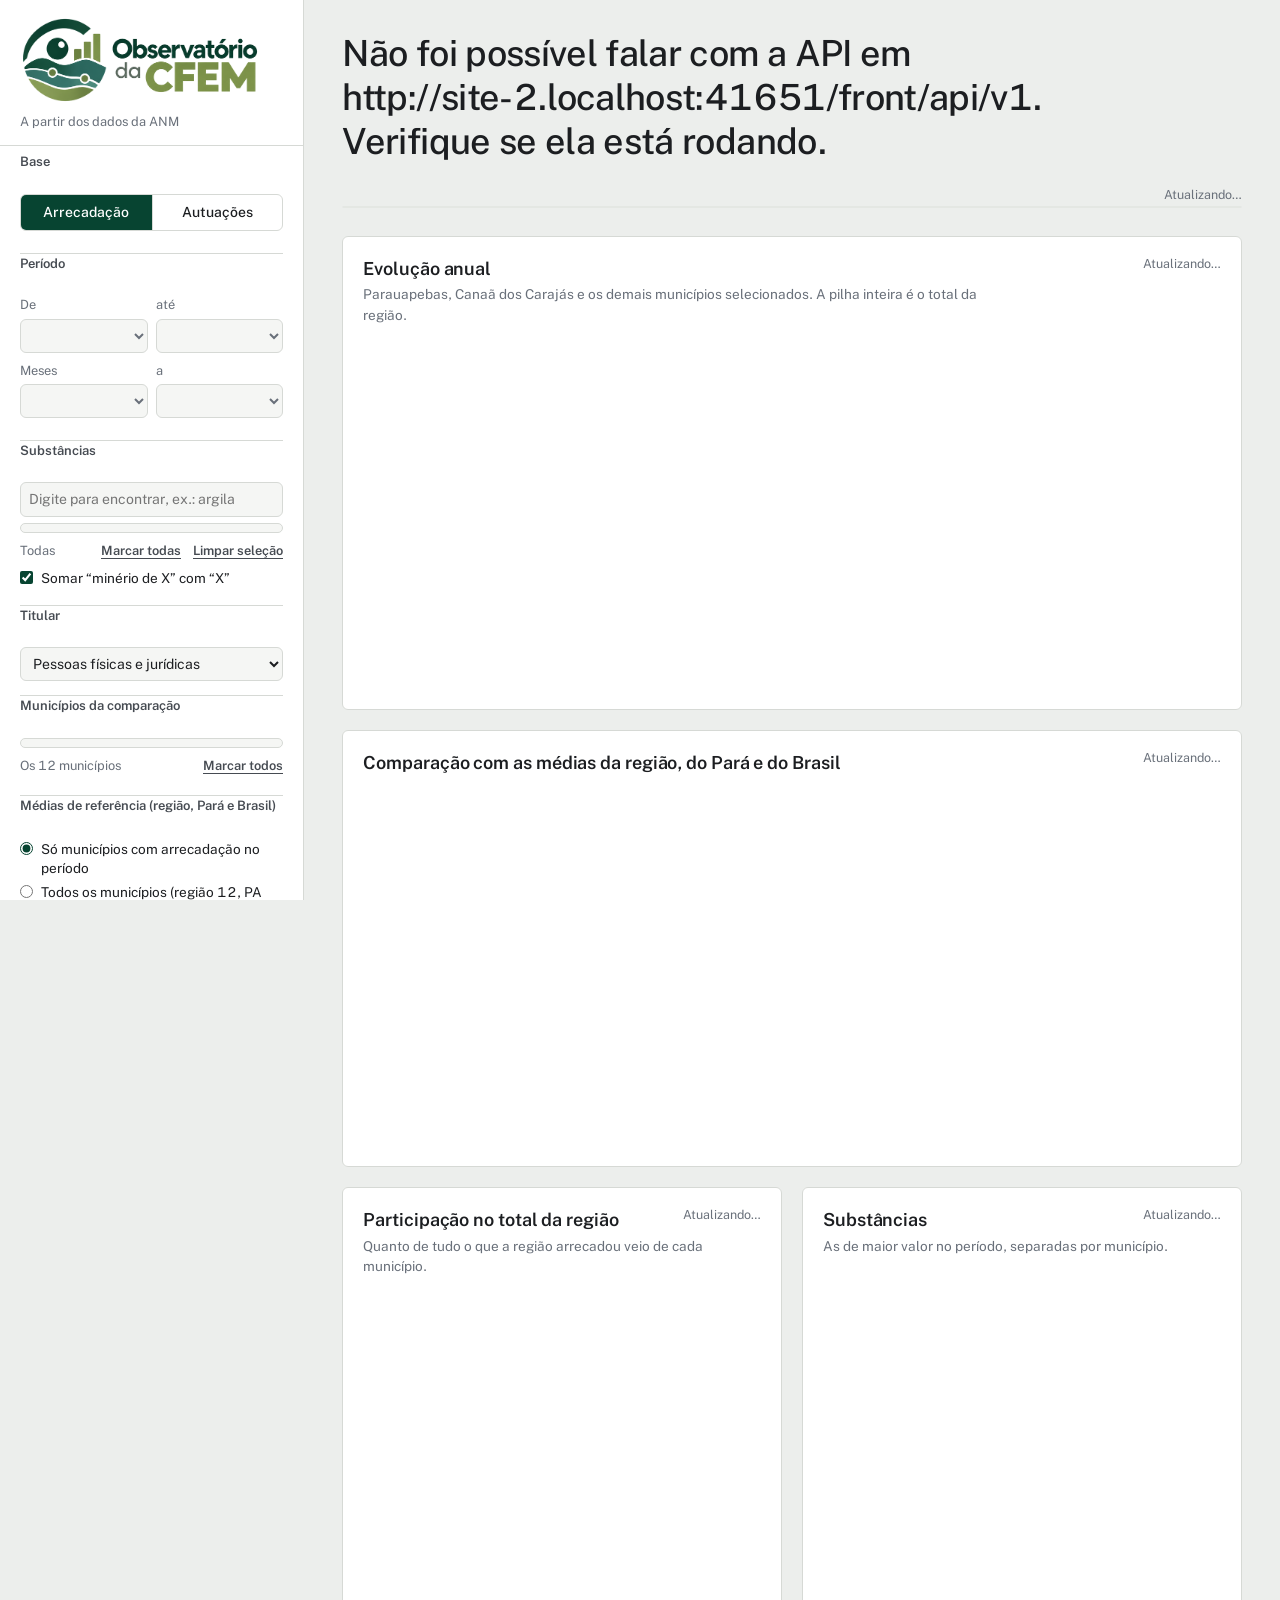
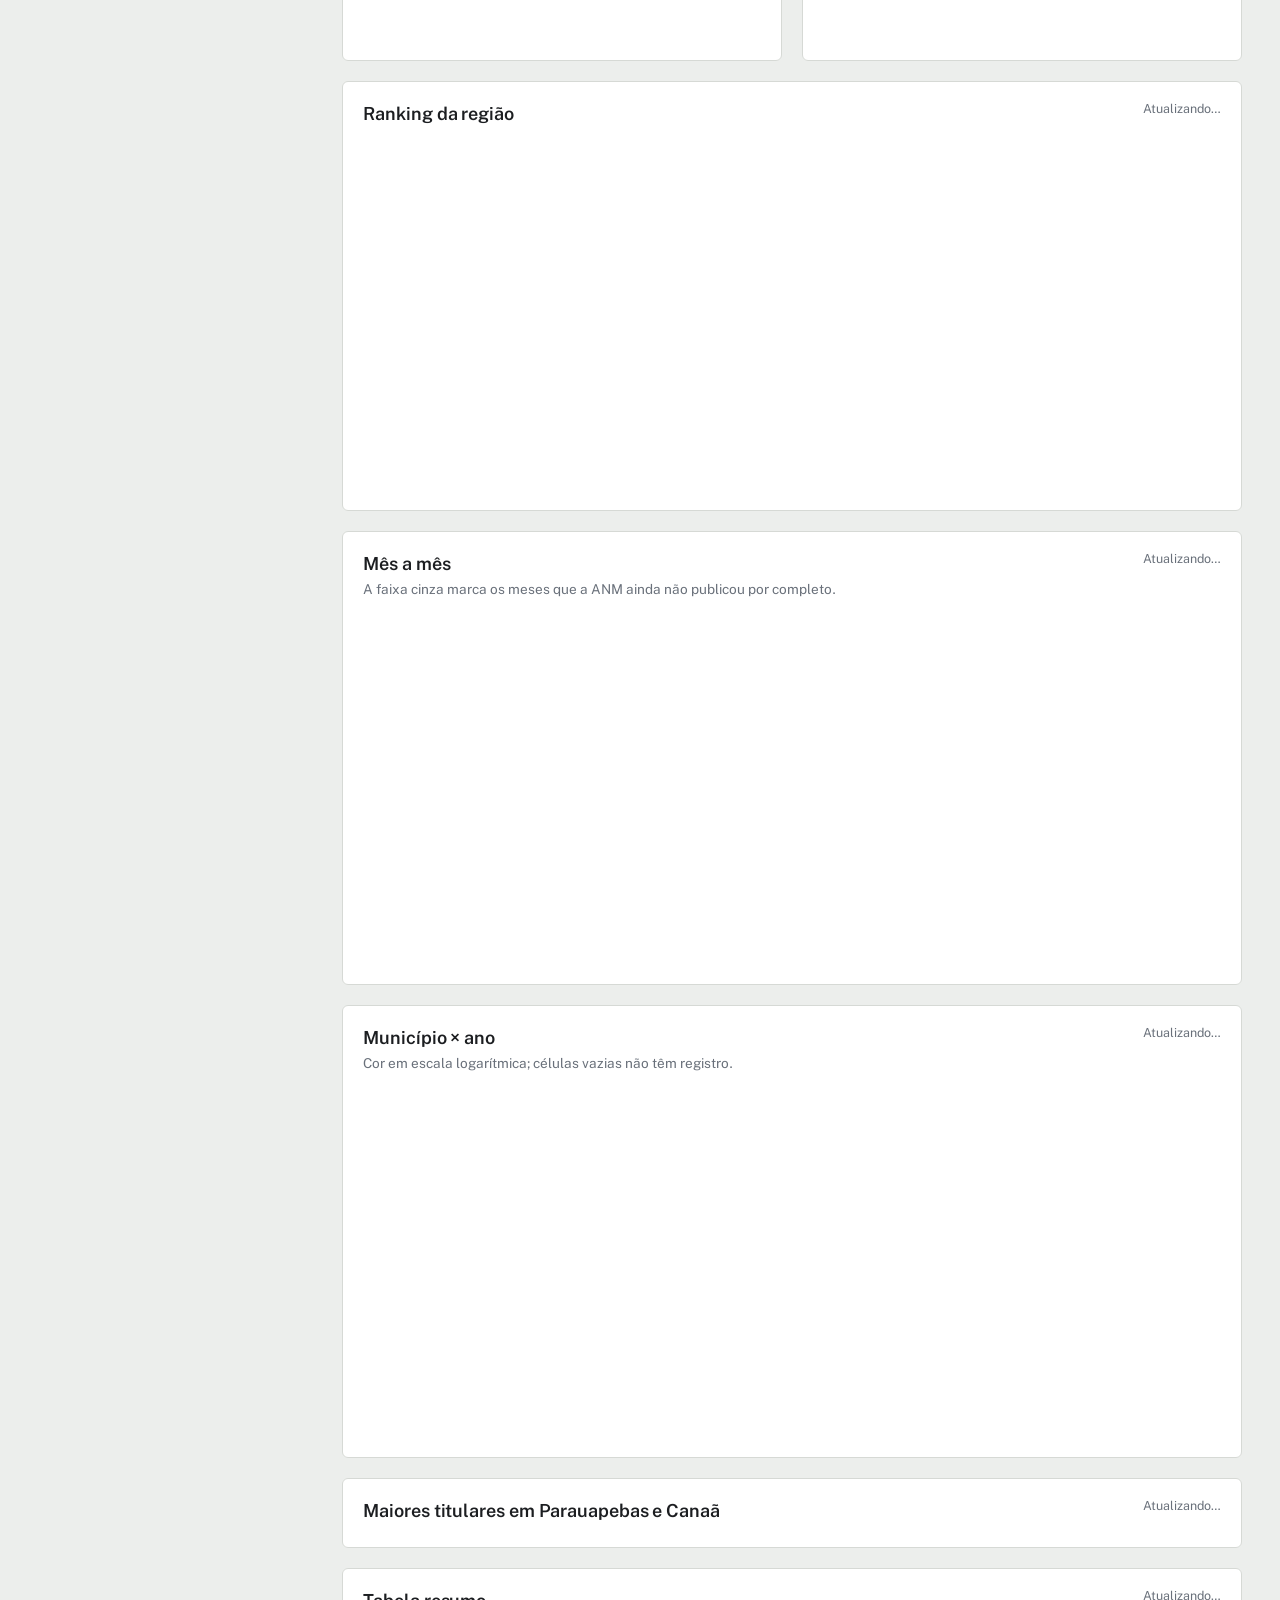
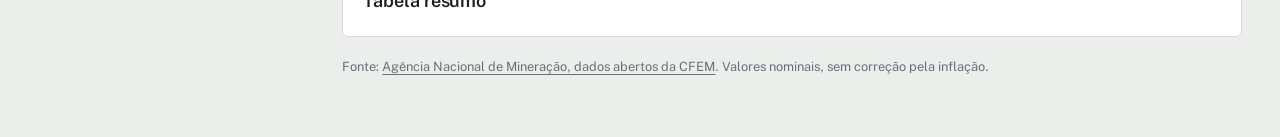
==== commit 6ff49127: "Inclusão da média da região" ====
--- a/front/index.html
+++ b/front/index.html
@@ -88,9 +88,9 @@
         </fieldset>
 
         <fieldset>
-          <legend>Médias do Pará e do Brasil</legend>
+          <legend>Médias de referência (região, Pará e Brasil)</legend>
           <label class="marcar"><input type="radio" name="denominador" value="com_registro" checked> Só municípios com arrecadação no período</label>
-          <label class="marcar"><input type="radio" name="denominador" value="todos"> Todos os municípios (PA 144, Brasil 5.570)</label>
+          <label class="marcar"><input type="radio" name="denominador" value="todos"> Todos os municípios (região 12, PA 144, Brasil 5.570)</label>
           <label class="marcar"><input type="checkbox" name="excluir_foco_das_medias"> Tirar Canaã e Parauapebas das médias</label>
         </fieldset>
 
@@ -146,7 +146,7 @@
       </section>
 
       <section class="bloco" id="sec-medias" data-estado="carregando">
-        <h2>Comparação com a média do Pará e do Brasil</h2>
+        <h2>Comparação com as médias da região, do Pará e do Brasil</h2>
         <p class="sub" id="sub-medias"></p>
         <div class="grafico" id="g-medias" role="img" aria-label="Barras agrupadas por ano em escala logarítmica"></div>
         <div class="tabela-rolagem"><table class="tabela" id="t-medias"></table></div>
--- a/front/estilo.css
+++ b/front/estilo.css
@@ -20,6 +20,7 @@
   --c-canaa: #eb6834;
   --c-demais: #a3a29c;
   --c-soma: #3d3c39;
+  --c-media-rc: #6250d6;
   --c-media-pa: #1baf7a;
   --c-media-br: #52514e;
   --c-contexto: #c9c8c2;
@@ -40,7 +41,7 @@
     --ink: #ecebe7; --ink-2: #c4c3bc; --muted: #9b9b94; --rule: #34363b; --grid: #2a2c30; --focus: #ecebe7;
     --marca: #7c914b; --marca-texto: #10140a;
     --c-parauapebas: #3987e5; --c-canaa: #d95926; --c-demais: #74736d; --c-soma: #d9d7d0;
-    --c-media-pa: #199e70; --c-media-br: #a19f98; --c-contexto: #4a4b50; --c-incompleto: rgba(155, 155, 148, .14);
+    --c-media-rc: #9085e9; --c-media-pa: #199e70; --c-media-br: #a19f98; --c-contexto: #4a4b50; --c-incompleto: rgba(155, 155, 148, .14);
     --seq-1: #16314f; --seq-2: #1c4775; --seq-3: #225d9b; --seq-4: #2a78d6;
     --seq-5: #5598e7; --seq-6: #86b6ef; --seq-7: #cde2fb;
   }
@@ -51,7 +52,7 @@
   --ink: #ecebe7; --ink-2: #c4c3bc; --muted: #9b9b94; --rule: #34363b; --grid: #2a2c30; --focus: #ecebe7;
   --marca: #7c914b; --marca-texto: #10140a;
   --c-parauapebas: #3987e5; --c-canaa: #d95926; --c-demais: #74736d; --c-soma: #d9d7d0;
-  --c-media-pa: #199e70; --c-media-br: #a19f98; --c-contexto: #4a4b50; --c-incompleto: rgba(155, 155, 148, .14);
+  --c-media-rc: #9085e9; --c-media-pa: #199e70; --c-media-br: #a19f98; --c-contexto: #4a4b50; --c-incompleto: rgba(155, 155, 148, .14);
   --seq-1: #16314f; --seq-2: #1c4775; --seq-3: #225d9b; --seq-4: #2a78d6;
   --seq-5: #5598e7; --seq-6: #86b6ef; --seq-7: #cde2fb;
 }
@@ -173,6 +174,7 @@
 .manchete .mun.p { text-decoration-color: var(--c-parauapebas); }
 .manchete .mun.c { text-decoration-color: var(--c-canaa); }
 .manchete .mun.m { text-decoration-color: var(--c-media-pa); }
+.manchete .mun.r { text-decoration-color: var(--c-media-rc); }
 .notas { list-style: none; padding: 0; margin: 14px 0 0; display: grid; gap: 4px; font-size: .85rem; color: var(--muted); max-width: 80ch; }
 .notas li::before { content: "i"; display: inline-grid; place-items: center; width: 16px; height: 16px; margin-right: 8px; border: 1px solid var(--muted); border-radius: 50%; font-size: .65rem; font-weight: 700; font-style: italic; vertical-align: 1px; }
 .notas li.alerta { color: var(--ink-2); }
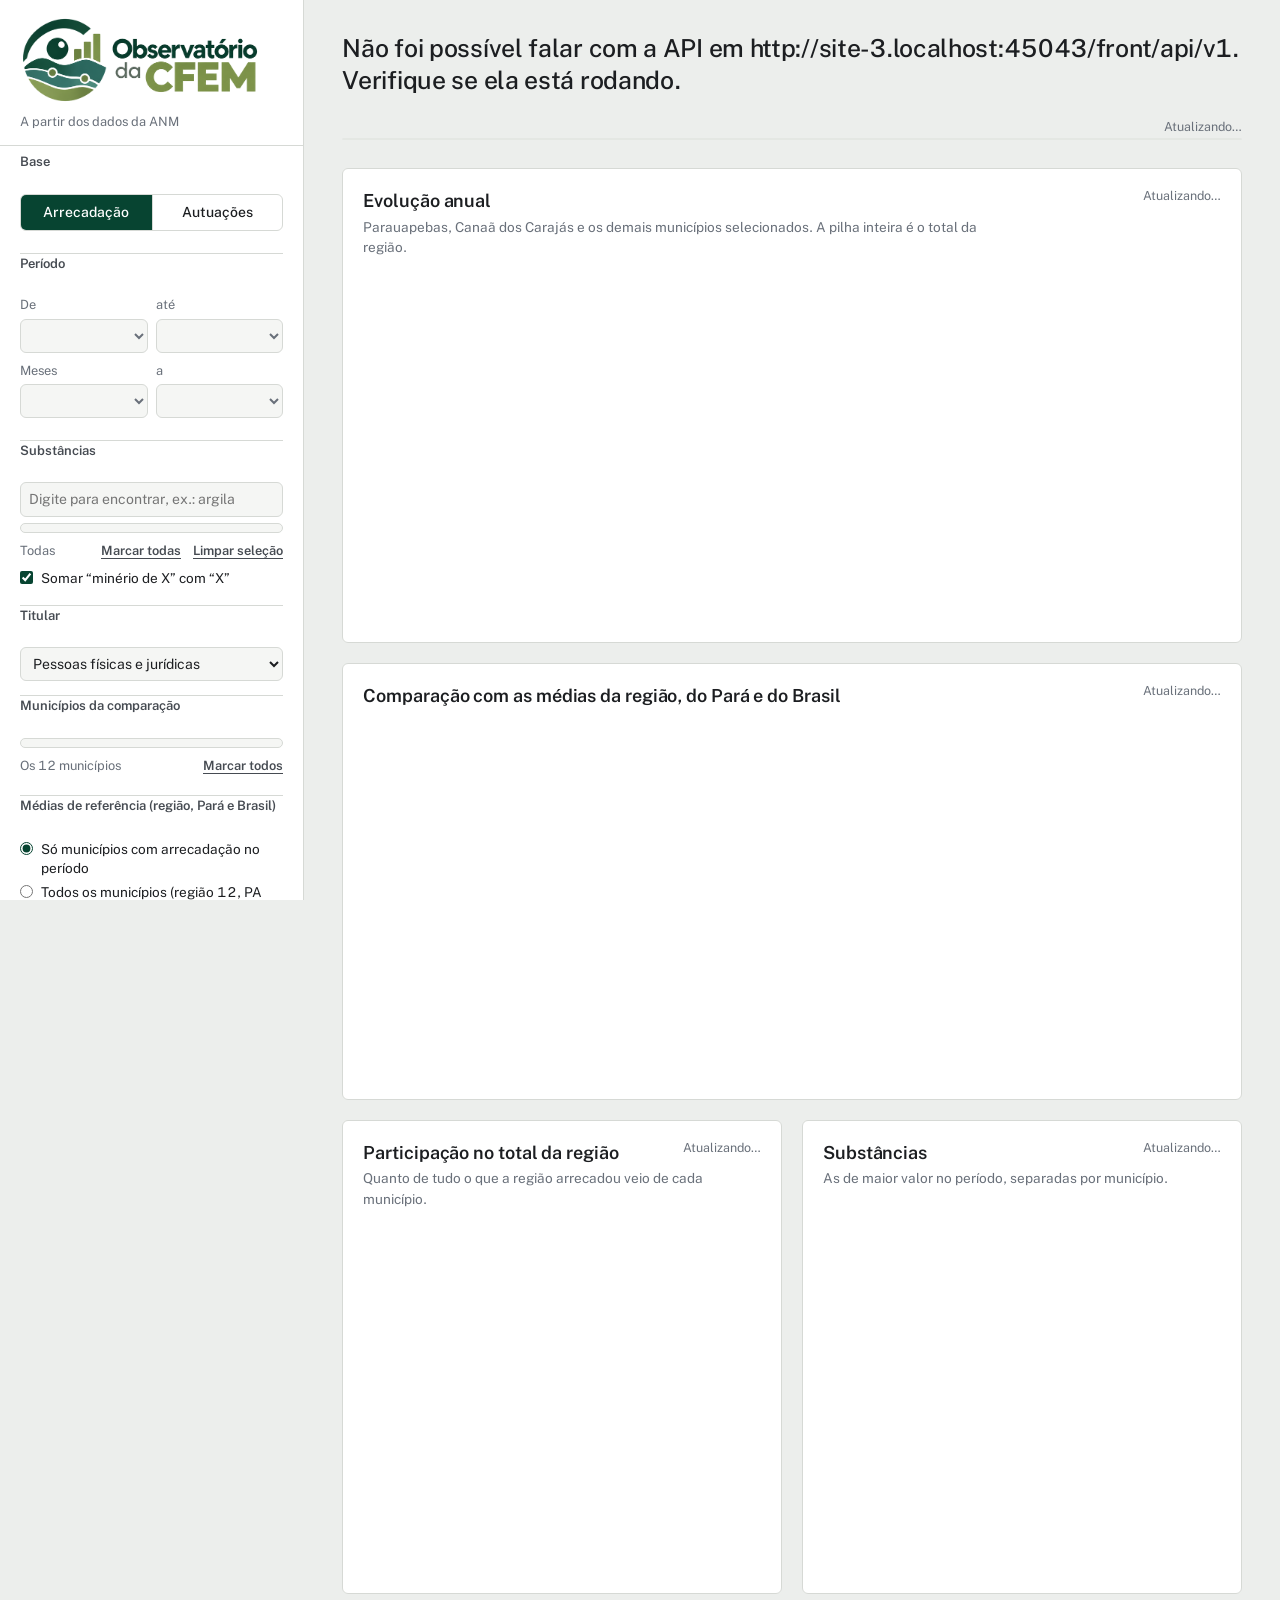
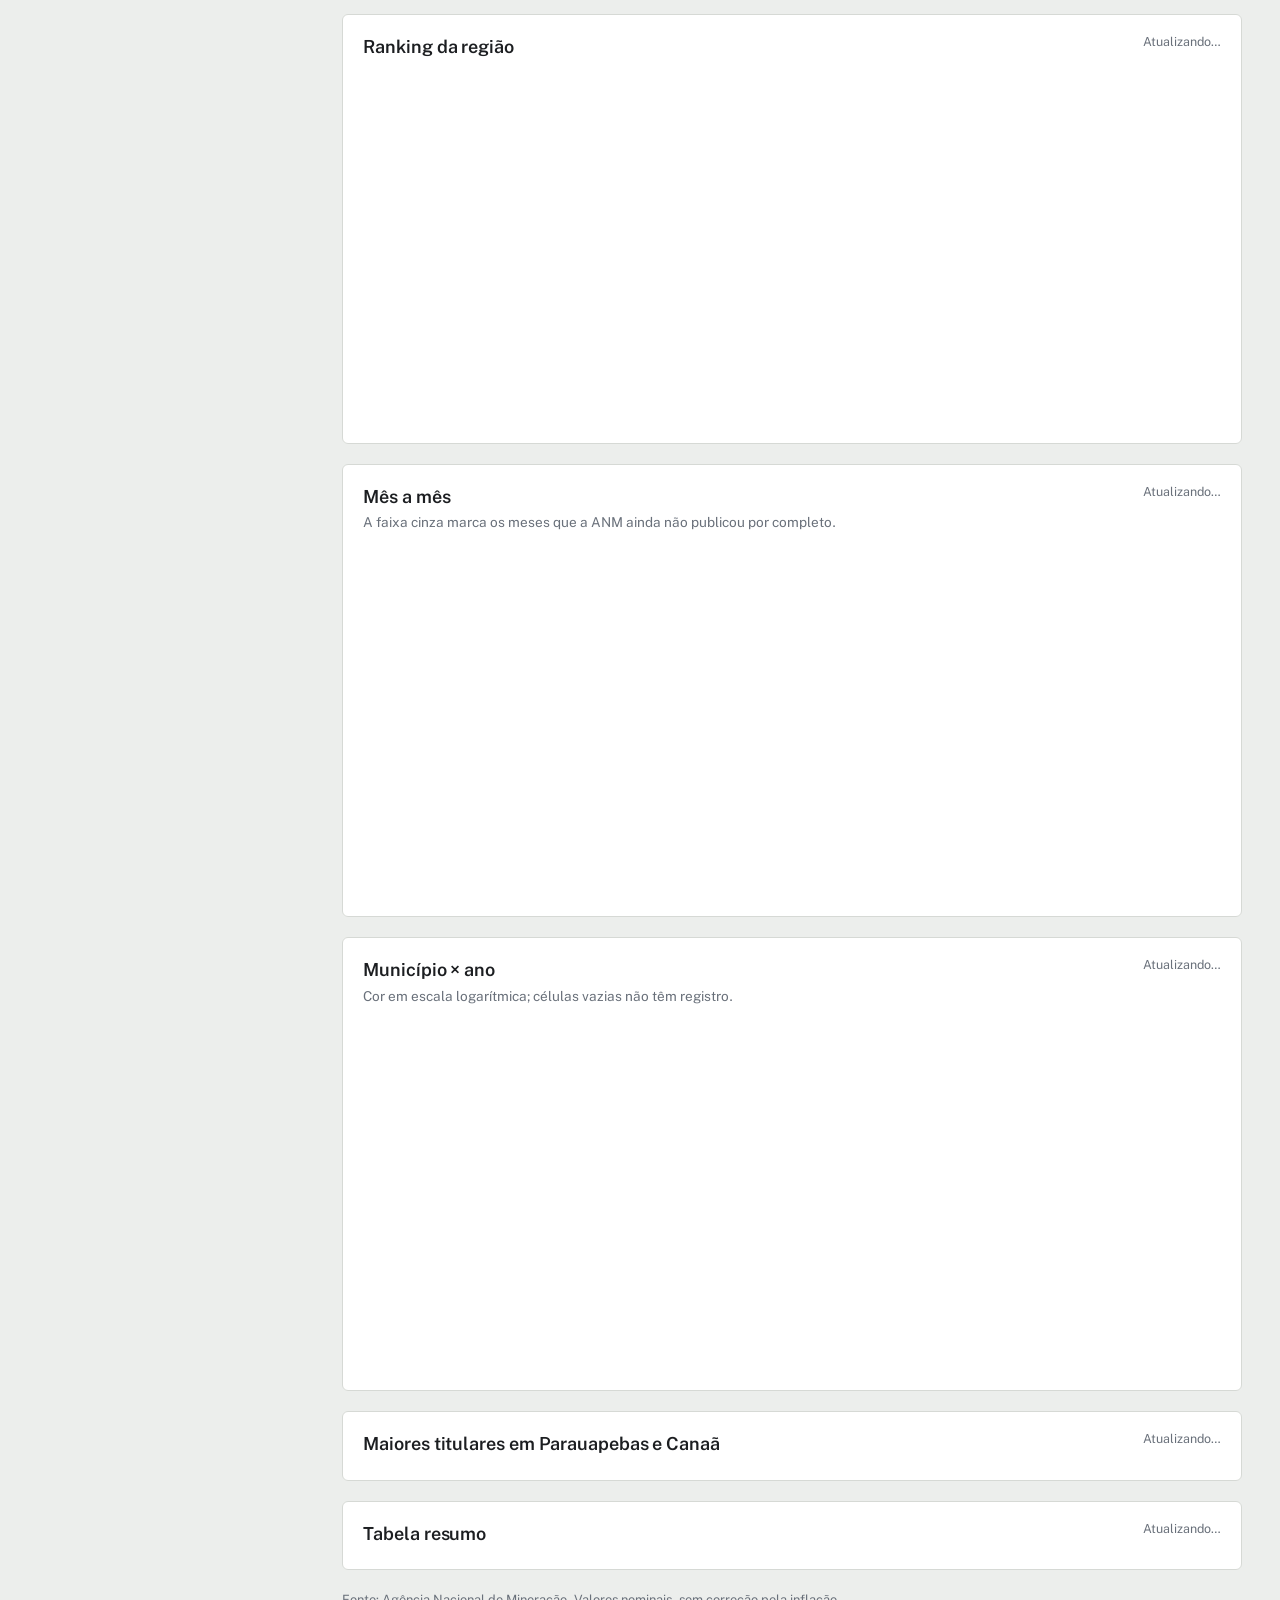
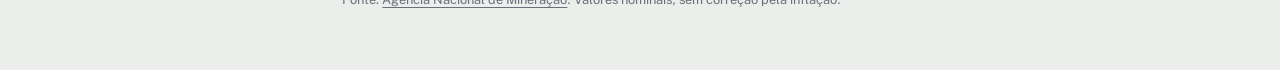
==== commit 5ceffe54: "Update index.html" ====
--- a/front/index.html
+++ b/front/index.html
@@ -196,7 +196,7 @@
       </section>
 
       <footer class="rodape">
-        <p>Fonte: <a href="https://dadosabertos.anm.gov.br/CFEM/" target="_blank" rel="noopener">Agência Nacional de Mineração, dados abertos da CFEM</a>. Valores nominais, sem correção pela inflação.</p>
+        <p>Fonte: <a href="https://www.gov.br/anm/pt-br" target="_blank" rel="noopener">Agência Nacional de Mineração</a>. Valores nominais, sem correção pela inflação.</p>
       </footer>
     </main>
   </div>
--- a/front/estilo.css
+++ b/front/estilo.css
@@ -161,13 +161,13 @@
 main { padding: 32px clamp(16px, 3vw, 44px) 48px; min-width: 0; outline: none; }
 .barra-movel { display: none; }
 
-.topo { max-width: 1080px; margin-bottom: 28px; }
+.topo { margin-bottom: 28px; }
 /* A manchete: frase que se reescreve a cada filtro. Os nomes dos municípios
    levam um sublinhado grosso na cor da série e funcionam como legenda. */
 .manchete {
-  font-size: clamp(1.45rem, 1.05rem + 1.5vw, 2.35rem);
-  line-height: 1.22; font-weight: 500; letter-spacing: -.018em;
-  margin: 0; max-width: 34ch; text-wrap: balance;
+  font-size: clamp(1.15rem, 0.95rem + 0.75vw, 1.6rem);
+  line-height: 1.3; font-weight: 500; letter-spacing: -.012em;
+  margin: 0; max-width: 62ch; text-wrap: pretty;
 }
 .manchete b { font-weight: 700; }
 .manchete .mun { text-decoration: underline; text-decoration-thickness: .14em; text-underline-offset: .16em; }
@@ -182,11 +182,21 @@
 /* faixa de cifras: uma linha contínua, não cartões soltos */
 .cifras { margin-bottom: 28px; }
 .cifras-grade {
-  display: grid; grid-template-columns: repeat(auto-fit, minmax(158px, 1fr));
-  background: var(--surface); border: 1px solid var(--rule); border-radius: var(--raio);
-}
-.cifra { padding: 14px 16px 16px; border-left: 1px solid var(--rule); position: relative; min-width: 0; }
-.cifra:first-child { border-left: 0; }
+  /* o fundo cinza aparece no vão de 1px entre os cartões e faz as linhas divisórias em qualquer arranjo */
+  display: grid; gap: 1px; background: var(--rule); border: 1px solid var(--rule); border-radius: var(--raio); overflow: hidden;
+  grid-template-columns: repeat(2, minmax(0, 1fr));
+}
+.cifra { padding: 14px 16px 16px; background: var(--surface); position: relative; min-width: 0; }
+.cifra.media { grid-column: 1 / -1; }                       /* celular: médias em linha inteira */
+@media (min-width: 901px) {                                  /* valores numa linha, as 3 médias na outra */
+  .cifras-grade { grid-template-columns: repeat(12, minmax(0, 1fr)); }
+  .cifra { grid-column: span 3; }
+  .cifra.media { grid-column: span 4; }
+}
+@media (min-width: 1560px) {                                 /* tela larga: os 7 numa linha */
+  .cifras-grade { grid-template-columns: repeat(7, minmax(0, 1fr)); }
+  .cifra, .cifra.media { grid-column: auto; }
+}
 .cifra::before { content: ""; position: absolute; left: 16px; top: 0; width: 28px; height: 3px; background: var(--cor, var(--ink)); }
 .cifra .rotulo { font-size: .8rem; color: var(--muted); margin: 4px 0 2px; }
 .cifra .valor { font-size: 1.375rem; font-weight: 650; letter-spacing: -.01em; line-height: 1.2; white-space: nowrap; }
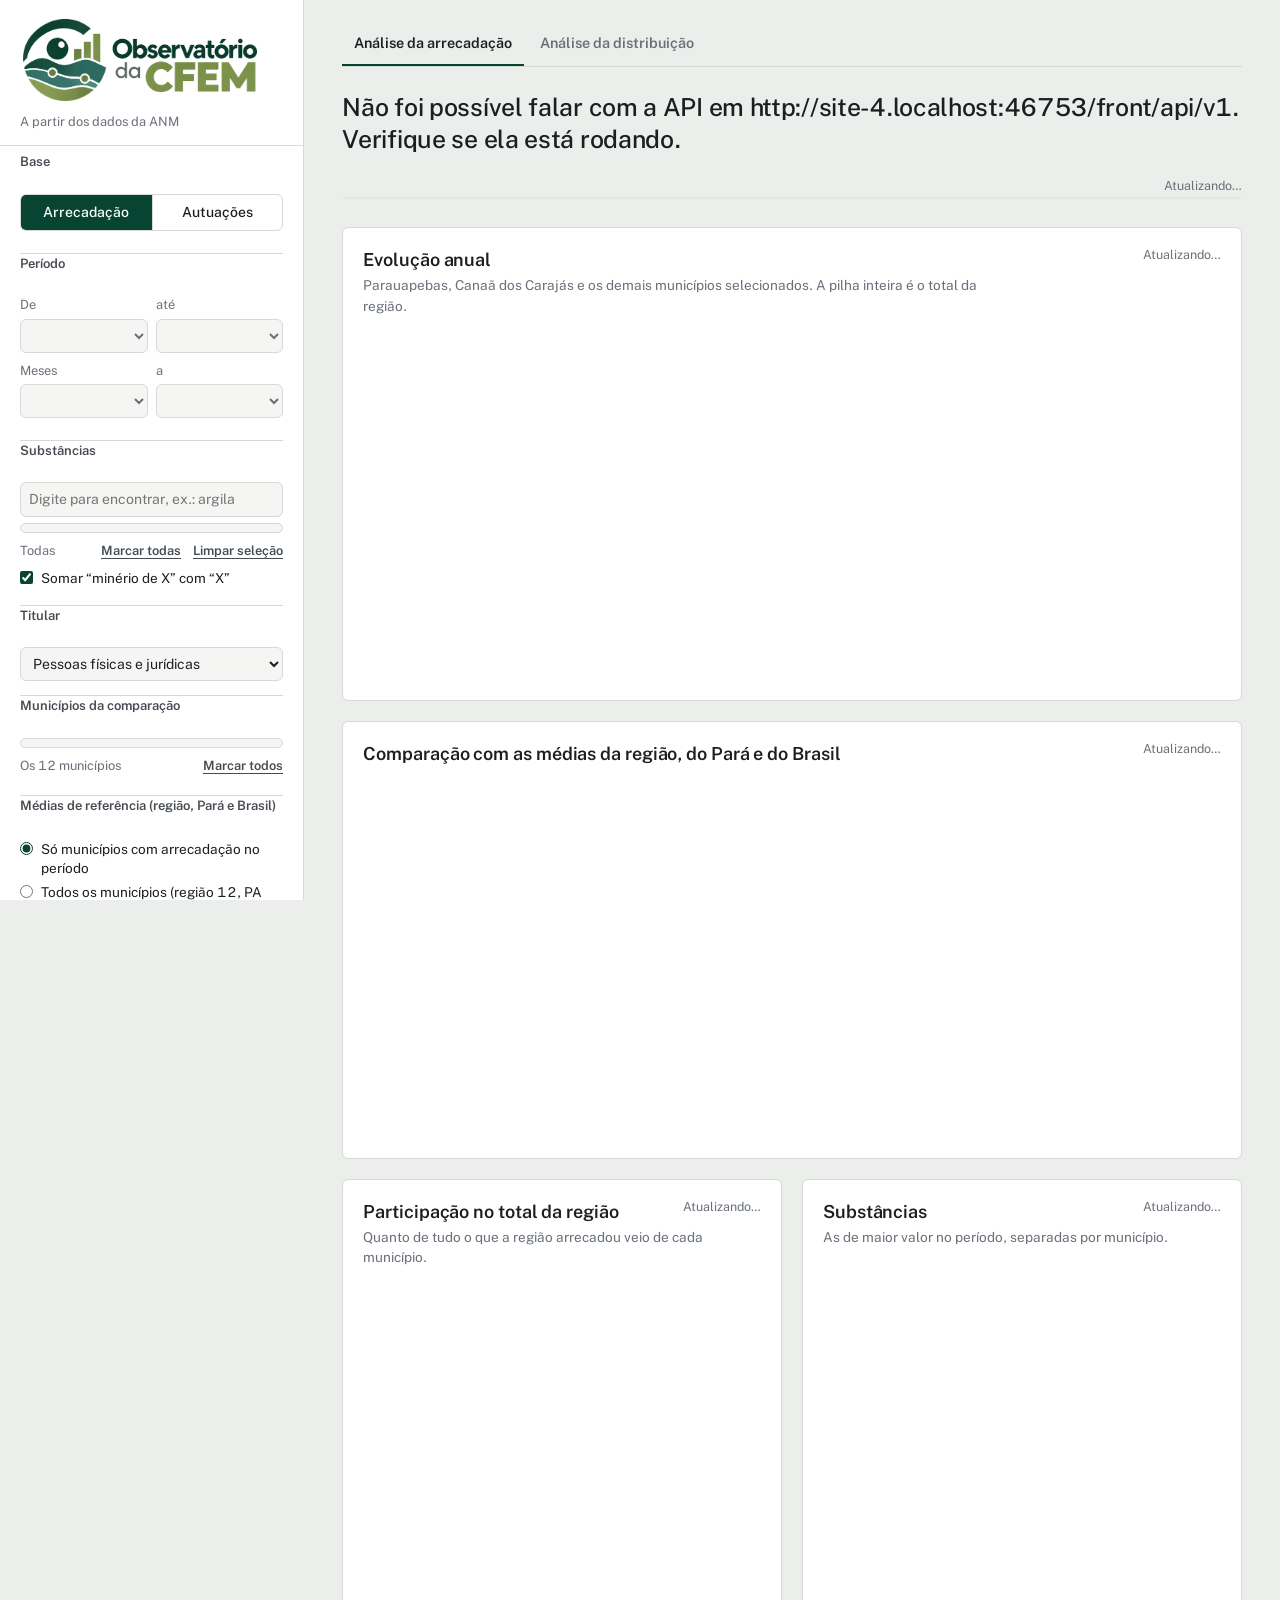
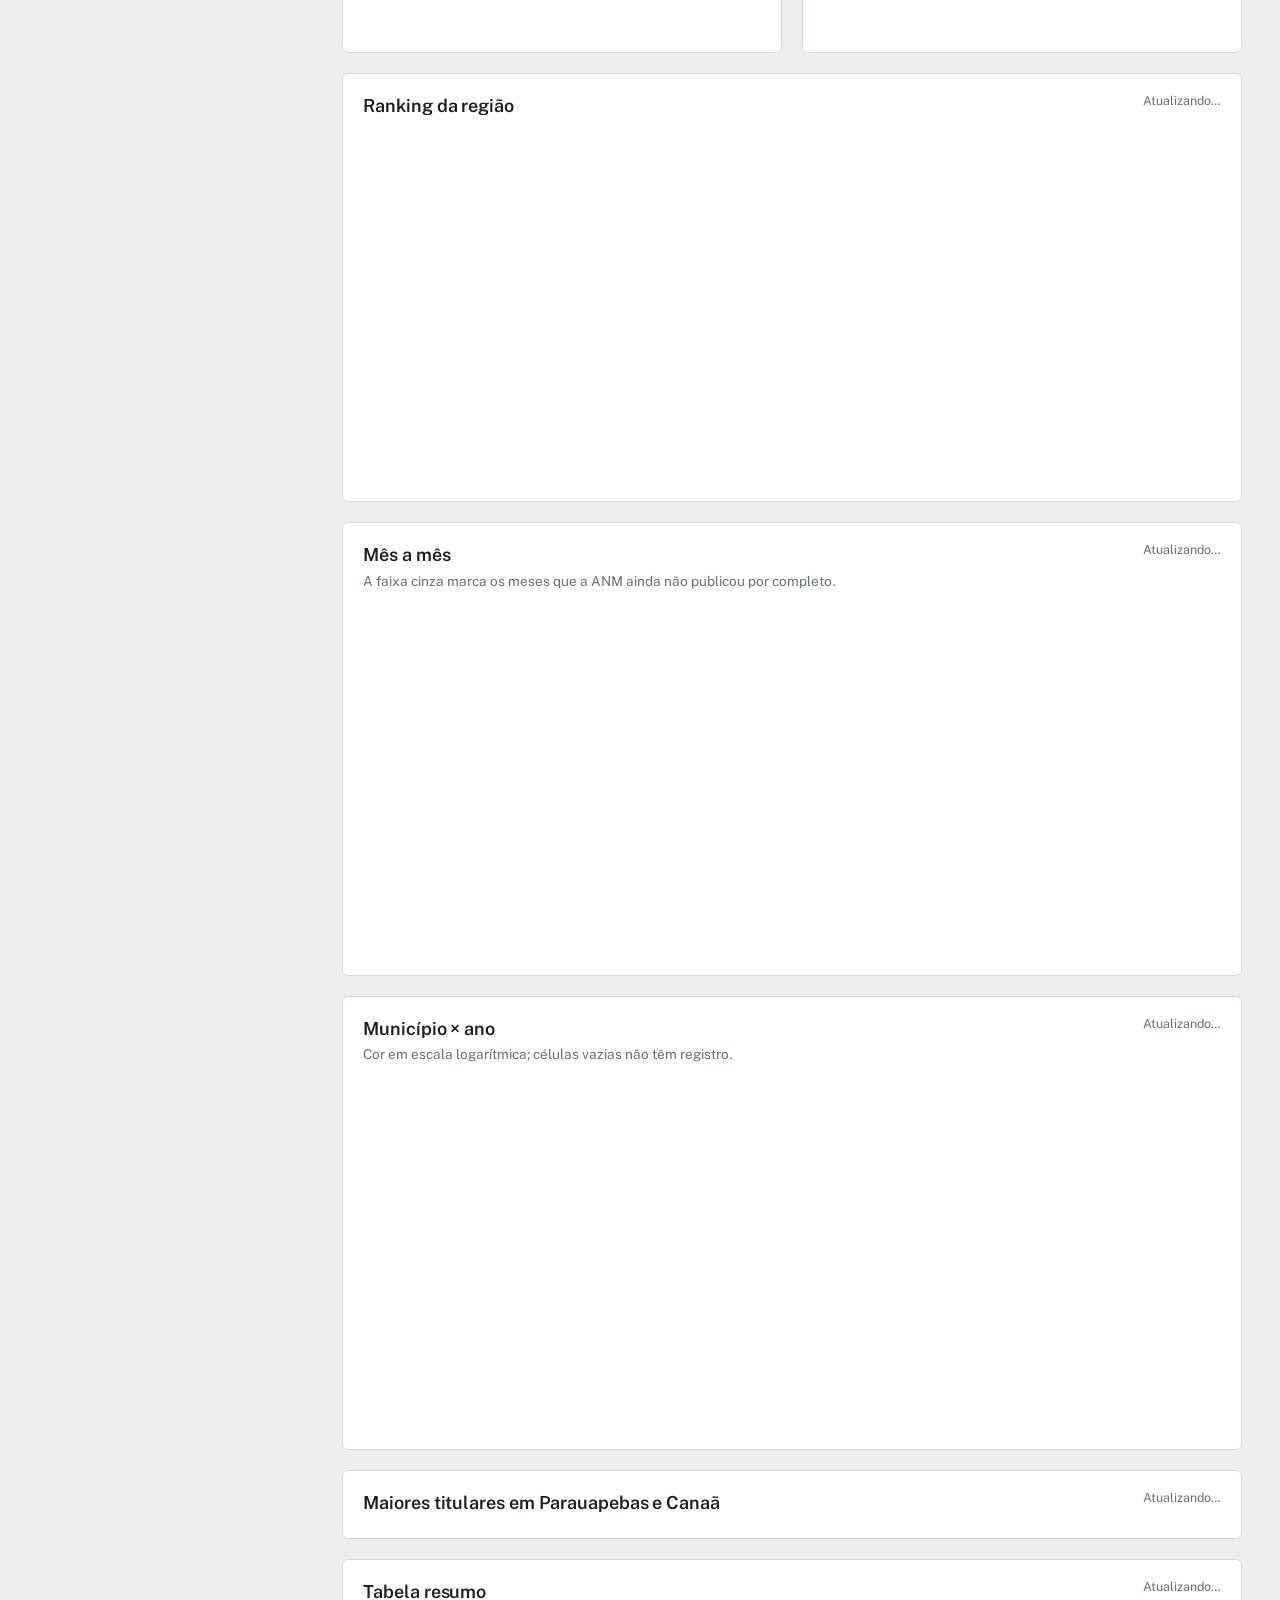
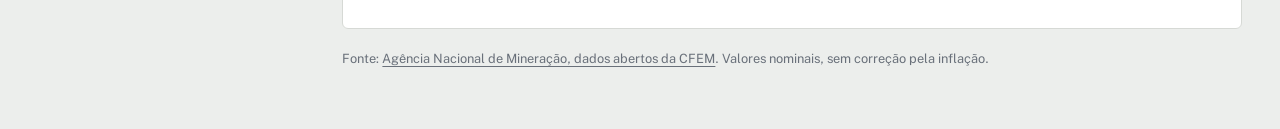
==== commit bdf80a01: "Análise da distribuição" ====
--- a/front/index.html
+++ b/front/index.html
@@ -12,6 +12,7 @@
   <link rel="icon" type="image/png" href="img/favicon.png">
   <link rel="apple-touch-icon" href="img/apple-touch-icon.png">
   <script src="vendor/plotly.min.js" defer></script>
+  <script src="comum.js" defer></script>
   <script src="app.js" defer></script>
 </head>
 <body>
@@ -130,6 +131,11 @@
         <span id="resumo-movel"></span>
       </div>
 
+      <nav class="paginas" aria-label="Páginas">
+        <a href="./" data-pagina="arrecadacao" data-arquivo="./" aria-current="page"><span class="longo">Análise da </span>arrecadação</a>
+        <a href="distribuicao.html" data-pagina="distribuicao" data-arquivo="distribuicao.html"><span class="longo">Análise da </span>distribuição</a>
+      </nav>
+
       <header class="topo">
         <p class="manchete" id="manchete" aria-live="polite">Carregando os dados da CFEM…</p>
         <ul class="notas" id="notas"></ul>
@@ -196,7 +202,7 @@
       </section>
 
       <footer class="rodape">
-        <p>Fonte: <a href="https://www.gov.br/anm/pt-br" target="_blank" rel="noopener">Agência Nacional de Mineração</a>. Valores nominais, sem correção pela inflação.</p>
+        <p>Fonte: <a href="https://dadosabertos.anm.gov.br/CFEM/" target="_blank" rel="noopener">Agência Nacional de Mineração, dados abertos da CFEM</a>. Valores nominais, sem correção pela inflação.</p>
       </footer>
     </main>
   </div>
--- a/front/estilo.css
+++ b/front/estilo.css
@@ -26,6 +26,12 @@
   --c-contexto: #c9c8c2;
   --c-incompleto: rgba(105, 112, 122, .13);
 
+  /* destinos da CFEM (página de distribuição) — paleta validada para daltonismo no claro e no escuro */
+  --c-dest-municipio: #0f8a72;
+  --c-dest-estado: #b88400;
+  --c-dest-afetados: #c0407a;
+  --c-dest-uniao: #3d6fb0;
+
   --seq-1: #cde2fb; --seq-2: #9ec5f4; --seq-3: #6da7ec; --seq-4: #3987e5;
   --seq-5: #256abf; --seq-6: #184f95; --seq-7: #0d366b;
 
@@ -42,6 +48,7 @@
     --marca: #7c914b; --marca-texto: #10140a;
     --c-parauapebas: #3987e5; --c-canaa: #d95926; --c-demais: #74736d; --c-soma: #d9d7d0;
     --c-media-rc: #9085e9; --c-media-pa: #199e70; --c-media-br: #a19f98; --c-contexto: #4a4b50; --c-incompleto: rgba(155, 155, 148, .14);
+    --c-dest-municipio: #1f9a80; --c-dest-estado: #b3850c; --c-dest-afetados: #d65a92; --c-dest-uniao: #5a86cc;
     --seq-1: #16314f; --seq-2: #1c4775; --seq-3: #225d9b; --seq-4: #2a78d6;
     --seq-5: #5598e7; --seq-6: #86b6ef; --seq-7: #cde2fb;
   }
@@ -53,6 +60,7 @@
   --marca: #7c914b; --marca-texto: #10140a;
   --c-parauapebas: #3987e5; --c-canaa: #d95926; --c-demais: #74736d; --c-soma: #d9d7d0;
   --c-media-rc: #9085e9; --c-media-pa: #199e70; --c-media-br: #a19f98; --c-contexto: #4a4b50; --c-incompleto: rgba(155, 155, 148, .14);
+    --c-dest-municipio: #1f9a80; --c-dest-estado: #b3850c; --c-dest-afetados: #d65a92; --c-dest-uniao: #5a86cc;
   --seq-1: #16314f; --seq-2: #1c4775; --seq-3: #225d9b; --seq-4: #2a78d6;
   --seq-5: #5598e7; --seq-6: #86b6ef; --seq-7: #cde2fb;
 }
@@ -235,6 +243,59 @@
 .tabela .barra span { position: relative; }
 
 .rodape { color: var(--muted); font-size: .8rem; margin-top: 12px; }
+
+/* ============================================================
+   Navegação entre as páginas
+   ============================================================ */
+.paginas { display: flex; gap: 4px; margin: -8px 0 24px; border-bottom: 1px solid var(--rule); overflow-x: auto; }
+.paginas a {
+  padding: 8px 12px 10px; text-decoration: none; color: var(--muted); font-weight: 600; font-size: .9rem;
+  border-bottom: 3px solid transparent; margin-bottom: -1px; white-space: nowrap;
+}
+.paginas a:hover { color: var(--ink); }
+.paginas a[aria-current="page"] { color: var(--ink); border-bottom-color: var(--marca); }
+.paginas a::first-letter { text-transform: uppercase; }
+@media (max-width: 520px) { .paginas .longo { display: none; } }
+
+/* ============================================================
+   Página de distribuição
+   ============================================================ */
+.manchete .dest { text-decoration: underline; text-decoration-thickness: .14em; text-underline-offset: .16em; text-decoration-color: var(--cor); }
+.cifra .rotulo .pp { color: var(--ink-2); font-weight: 600; }
+.cifras-grade.cinco .cifra.origem { grid-column: 1 / -1; }   /* celular: arrecadado em cima, destinos 2 a 2 */
+@media (min-width: 901px) {
+  .cifras-grade.cinco { grid-template-columns: repeat(12, minmax(0, 1fr)); }
+  .cifras-grade.cinco .cifra { grid-column: span 3; }
+  .cifras-grade.cinco .cifra.origem { grid-column: 1 / -1; }
+}
+@media (min-width: 1400px) {
+  .cifras-grade.cinco { grid-template-columns: repeat(5, minmax(0, 1fr)); }
+  .cifras-grade.cinco .cifra, .cifras-grade.cinco .cifra.origem { grid-column: auto; }
+}
+
+.legenda-dest { display: flex; flex-wrap: wrap; gap: 6px 16px; font-size: .82rem; color: var(--ink-2); margin: 4px 0 14px; }
+.legenda-dest i { display: inline-block; width: 10px; height: 10px; border-radius: 2px; margin-right: 6px; vertical-align: -1px; }
+.regra { margin-bottom: 16px; }
+.regra.fora { opacity: .55; }
+.regra-cab { font-size: .85rem; margin-bottom: 6px; display: flex; flex-wrap: wrap; gap: 4px 10px; align-items: baseline; }
+.regra-cab span { color: var(--muted); }
+.selo { font-style: normal; font-size: .72rem; font-weight: 600; color: var(--marca); border: 1px solid currentColor; border-radius: 999px; padding: 0 8px; }
+.barra-regra { display: flex; height: 30px; border-radius: 4px; overflow: hidden; gap: 2px; background: var(--surface); }
+.barra-regra .seg {
+  display: grid; place-items: center; color: #fff; font-size: .78rem; font-weight: 700; min-width: 0; overflow: hidden;
+  white-space: nowrap; flex-grow: 0; flex-shrink: 1;
+}
+.regra .dica { margin-top: 6px; }
+.uso-recursos { margin: 18px 0 4px; padding: 12px 16px; border-left: 3px solid var(--marca); background: var(--surface-2); border-radius: 0 var(--raio) var(--raio) 0; max-width: 90ch; }
+.uso-recursos p { margin: 0 0 6px; font-size: .88rem; color: var(--ink-2); }
+.uso-recursos cite { font-size: .78rem; color: var(--muted); font-style: normal; }
+
+.cabecalho-bloco { display: flex; justify-content: space-between; align-items: flex-start; gap: 12px 20px; flex-wrap: wrap; }
+.segmentado.compacto { grid-template-columns: repeat(4, auto); min-width: min(100%, 360px); }
+.segmentado.compacto span { padding: 6px 12px; font-size: .82rem; }
+.dupla.interna { gap: 20px; }
+.dupla.interna h3 { font-size: .9rem; font-weight: 600; color: var(--ink-2); margin: 6px 0 0; }
+.tabela th .tag { display: inline-block; width: 8px; height: 8px; border-radius: 2px; margin-right: 6px; vertical-align: 1px; }
 
 .veu { position: fixed; inset: 0; background: rgba(0,0,0,.35); z-index: 30; }
 
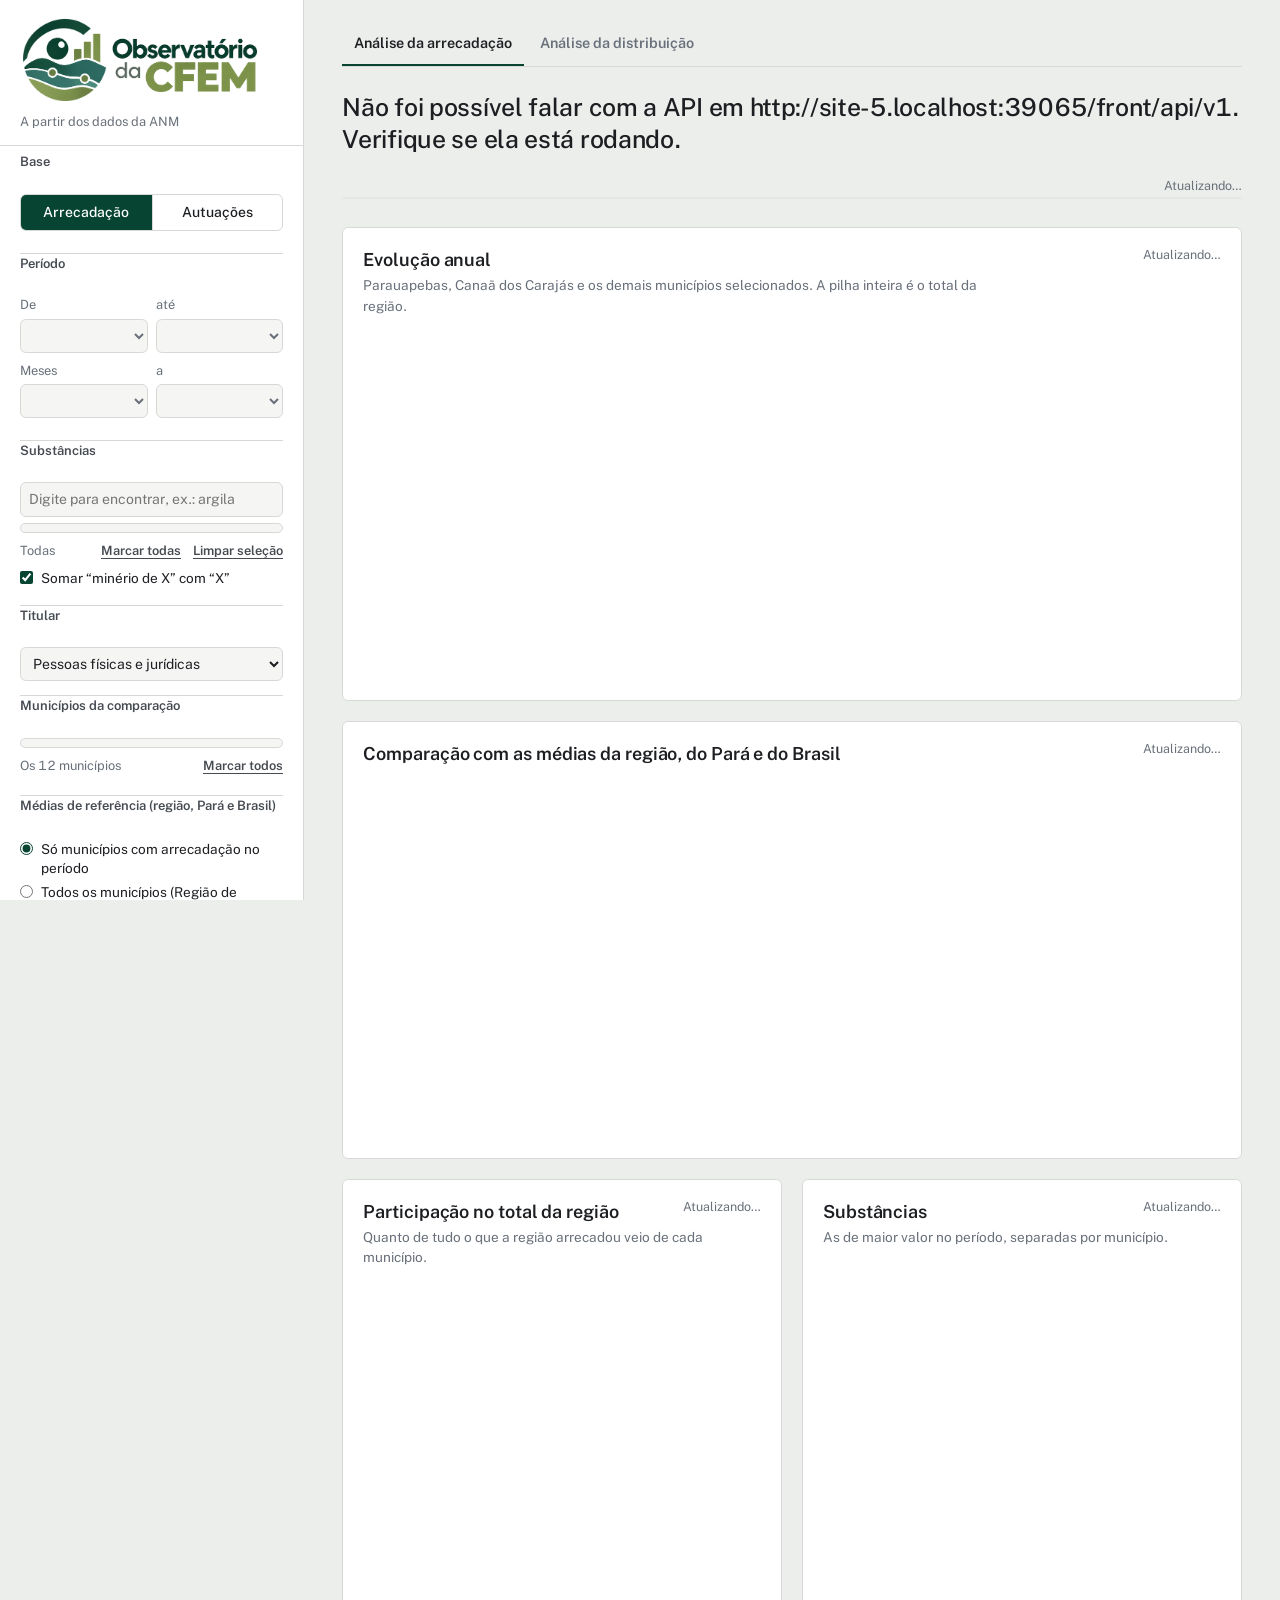
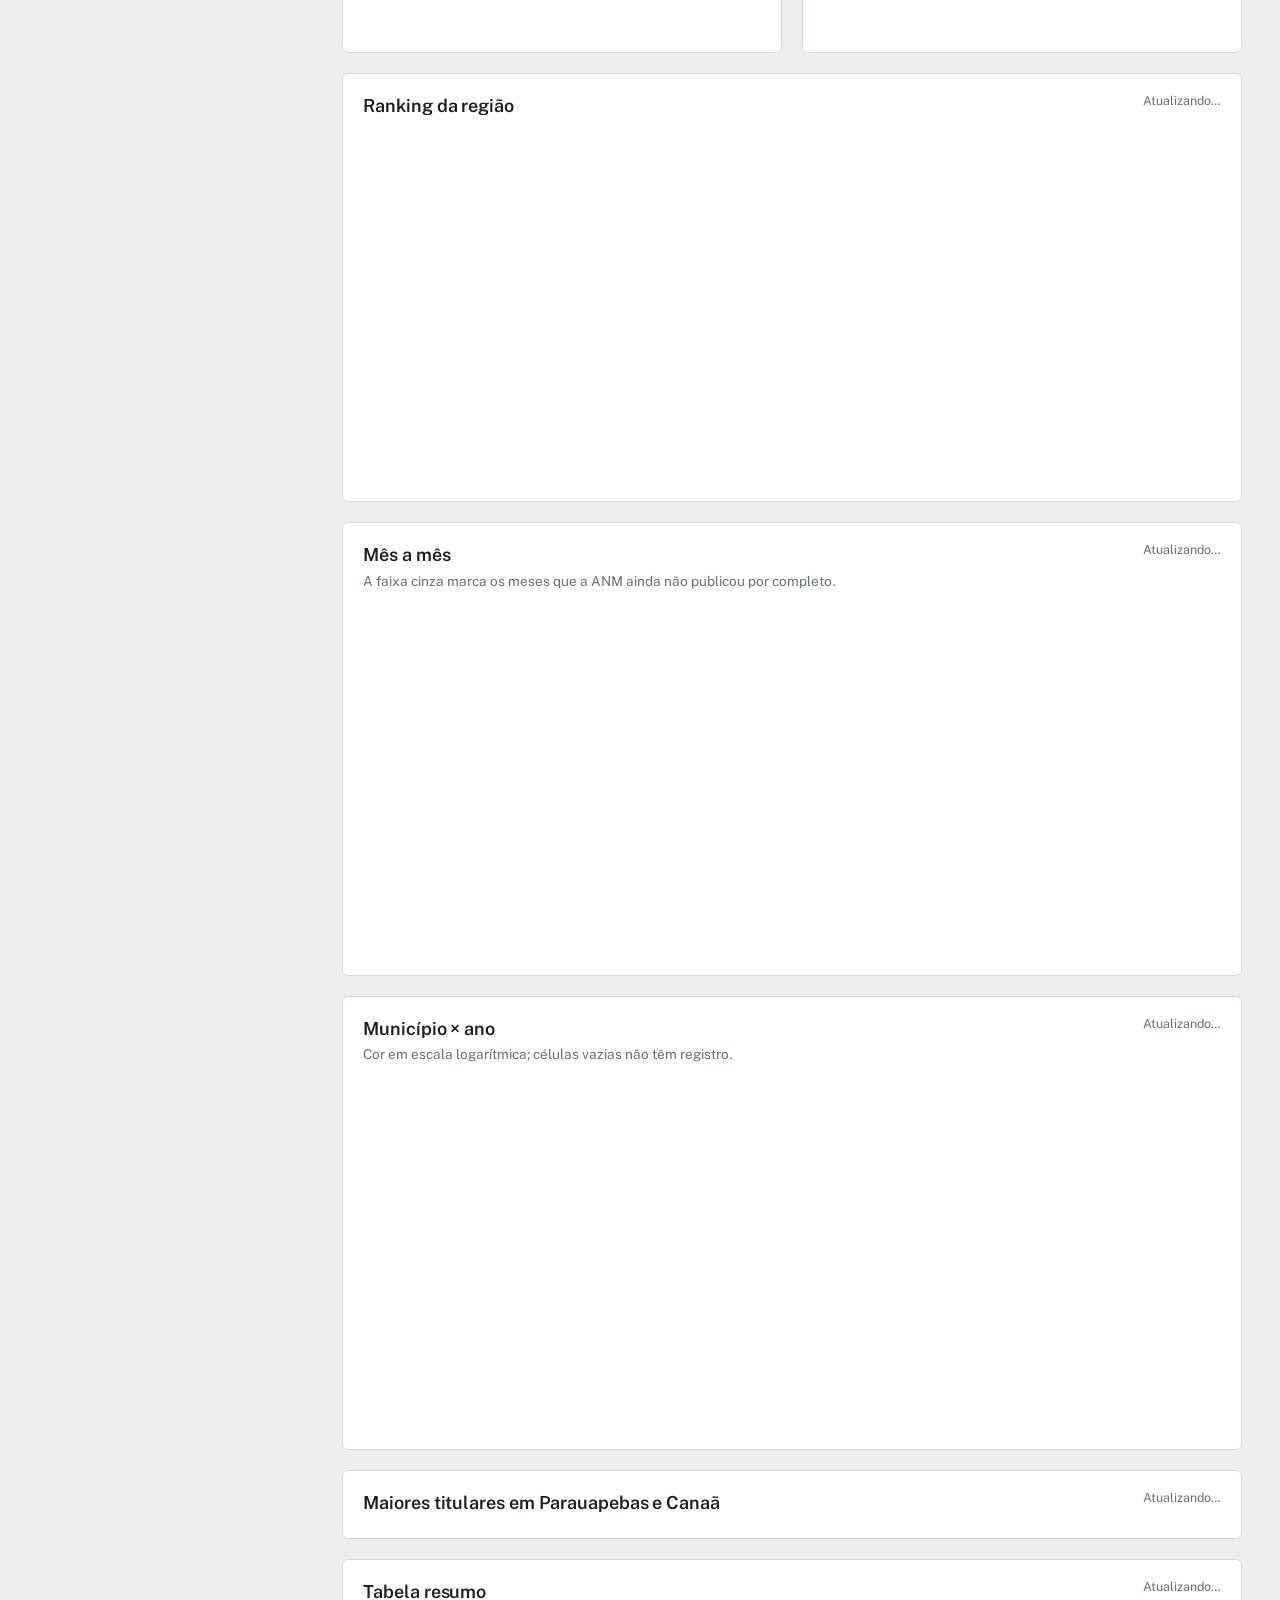
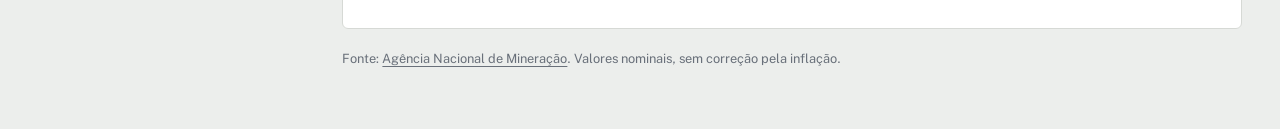
==== commit 79ddd2b1: "Atualizações na análise de distribuição" ====
--- a/front/index.html
+++ b/front/index.html
@@ -91,7 +91,7 @@
         <fieldset>
           <legend>Médias de referência (região, Pará e Brasil)</legend>
           <label class="marcar"><input type="radio" name="denominador" value="com_registro" checked> Só municípios com arrecadação no período</label>
-          <label class="marcar"><input type="radio" name="denominador" value="todos"> Todos os municípios (região 12, PA 144, Brasil 5.570)</label>
+          <label class="marcar"><input type="radio" name="denominador" value="todos"> Todos os municípios (Região de Integração do Carajás 12, PA 144 e Brasil 5.570)</label>
           <label class="marcar"><input type="checkbox" name="excluir_foco_das_medias"> Tirar Canaã e Parauapebas das médias</label>
         </fieldset>
 
@@ -202,7 +202,7 @@
       </section>
 
       <footer class="rodape">
-        <p>Fonte: <a href="https://dadosabertos.anm.gov.br/CFEM/" target="_blank" rel="noopener">Agência Nacional de Mineração, dados abertos da CFEM</a>. Valores nominais, sem correção pela inflação.</p>
+        <p>Fonte: <a href="https://www.gov.br/anm/pt-br" target="_blank" rel="noopener">Agência Nacional de Mineração</a>. Valores nominais, sem correção pela inflação.</p>
       </footer>
     </main>
   </div>
--- a/front/estilo.css
+++ b/front/estilo.css
@@ -290,8 +290,32 @@
 .uso-recursos p { margin: 0 0 6px; font-size: .88rem; color: var(--ink-2); }
 .uso-recursos cite { font-size: .78rem; color: var(--muted); font-style: normal; }
 
+/* bloco que abre e fecha (regras de distribuição) */
+.recolhivel { padding-bottom: 20px; }
+.recolhivel summary { display: flex; justify-content: space-between; align-items: center; gap: 16px; cursor: pointer; list-style: none; }
+.recolhivel summary::-webkit-details-marker { display: none; }
+.recolhivel .titulo-recolhivel { display: grid; gap: 4px; }
+.recolhivel .titulo-recolhivel .sub { margin: 0; }
+.recolhivel[open] .titulo-recolhivel .sub { display: none; }
+.recolhivel .seta {
+  flex: none; width: 34px; height: 34px; border: 1px solid var(--rule); border-radius: 50%; position: relative; background: var(--surface-2);
+}
+.recolhivel .seta::before {      /* "V" fechado, "^" aberto */
+  content: ""; position: absolute; left: 50%; top: 50%; width: 9px; height: 9px;
+  border-right: 2px solid var(--ink-2); border-bottom: 2px solid var(--ink-2);
+  transform: translate(-50%, -70%) rotate(45deg); transition: transform .2s;
+}
+.recolhivel[open] .seta::before { transform: translate(-50%, -30%) rotate(-135deg); }
+.recolhivel summary:hover .seta { border-color: var(--ink-2); }
+.recolhivel .conteudo-recolhivel { margin-top: 14px; }
+
 .cabecalho-bloco { display: flex; justify-content: space-between; align-items: flex-start; gap: 12px 20px; flex-wrap: wrap; }
 .segmentado.compacto { grid-template-columns: repeat(4, auto); min-width: min(100%, 360px); }
+@media (max-width: 640px) {      /* no celular, 2 × 2: "Região de Integração do Carajás" não cabe numa linha com os outros */
+  .segmentado.compacto { grid-template-columns: 1fr 1fr; width: 100%; }
+  .segmentado.compacto label:nth-child(3) span { border-left: 0; }
+  .segmentado.compacto label:nth-child(n+3) span { border-top: 1px solid var(--rule); }
+}
 .segmentado.compacto span { padding: 6px 12px; font-size: .82rem; }
 .dupla.interna { gap: 20px; }
 .dupla.interna h3 { font-size: .9rem; font-weight: 600; color: var(--ink-2); margin: 6px 0 0; }
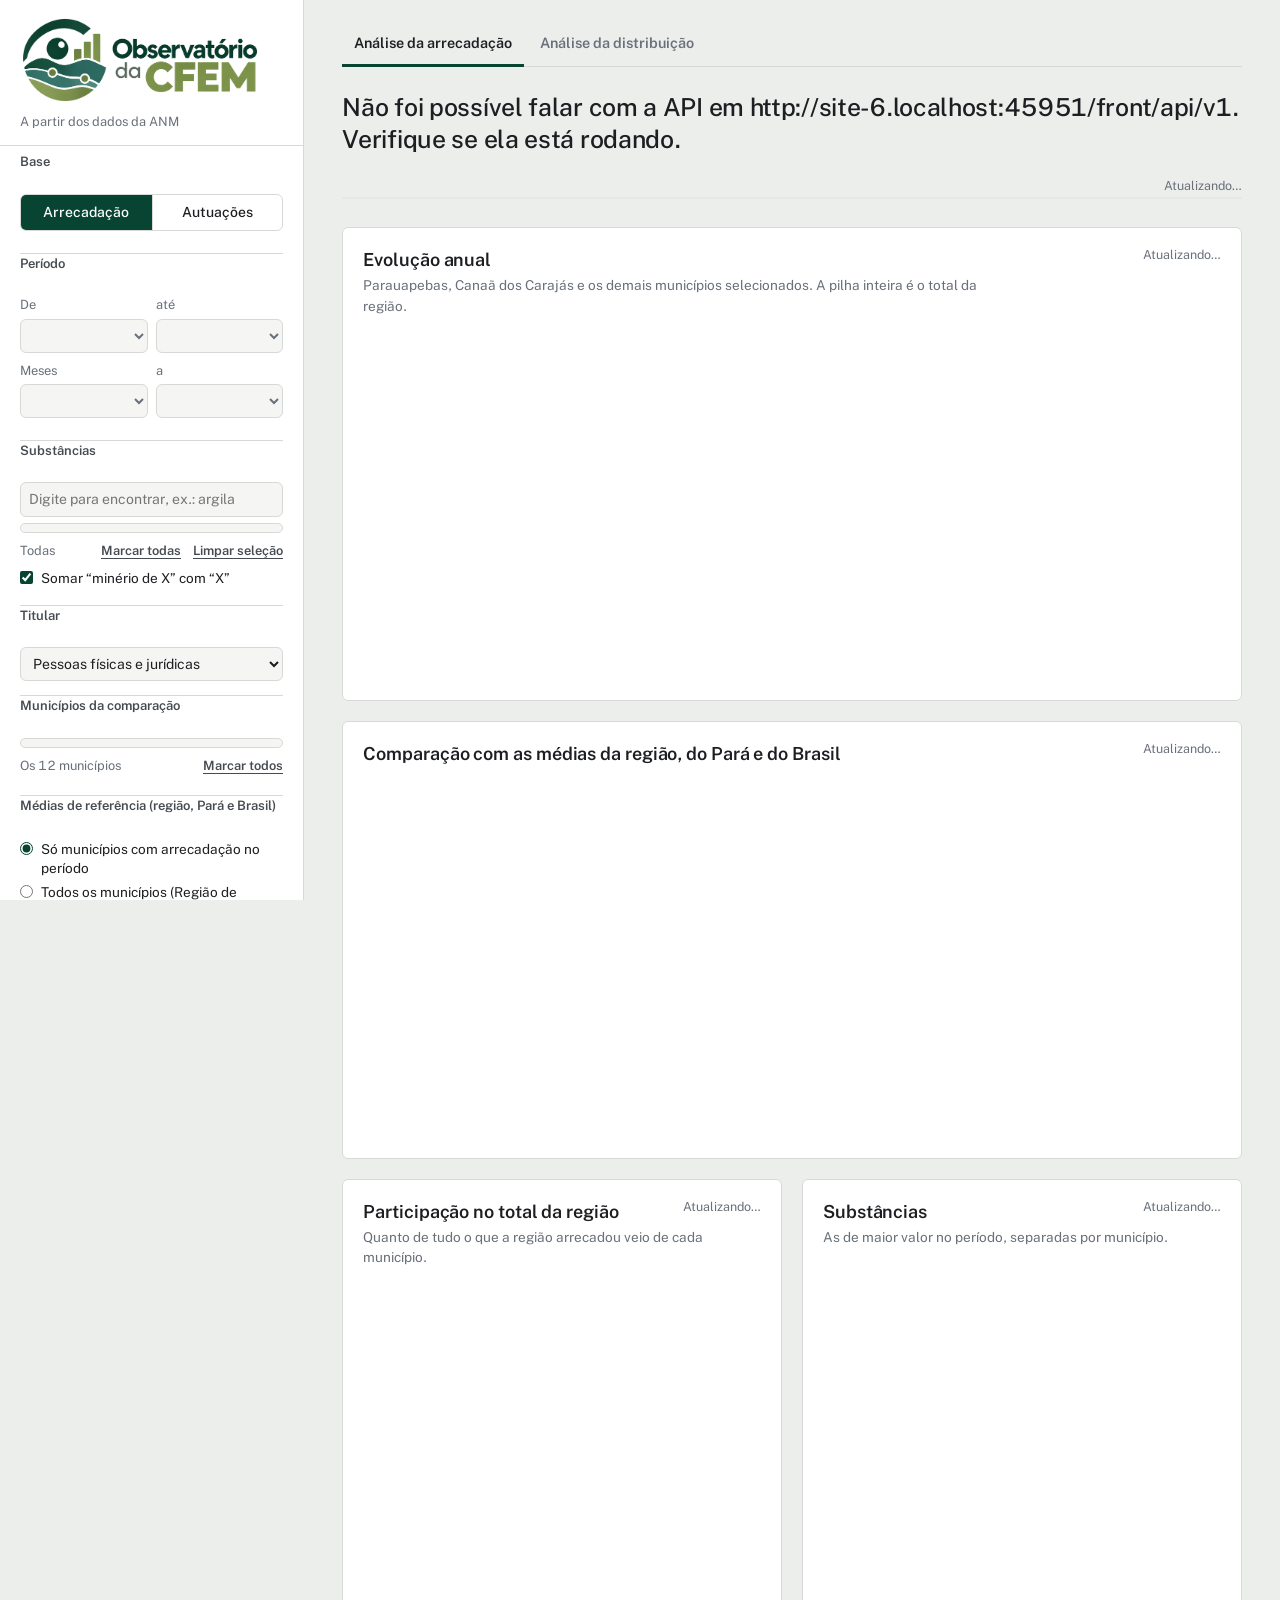
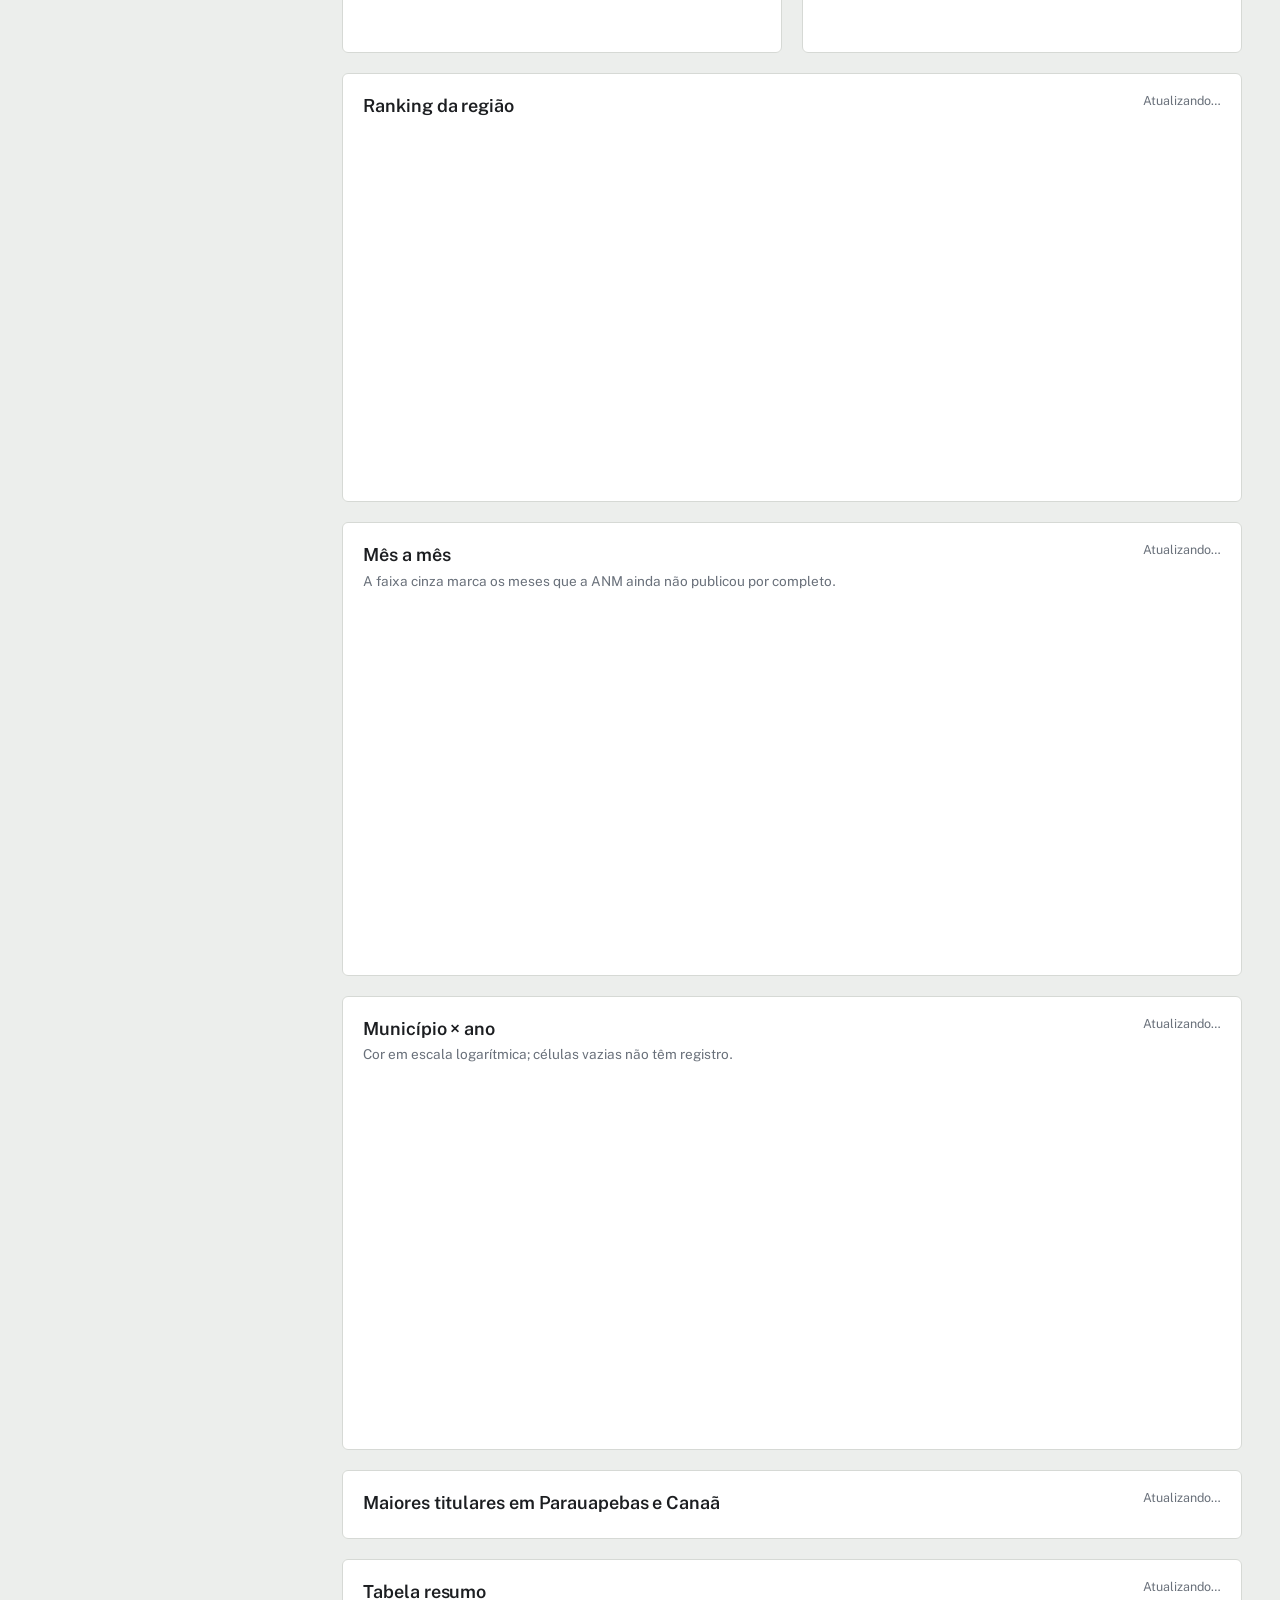
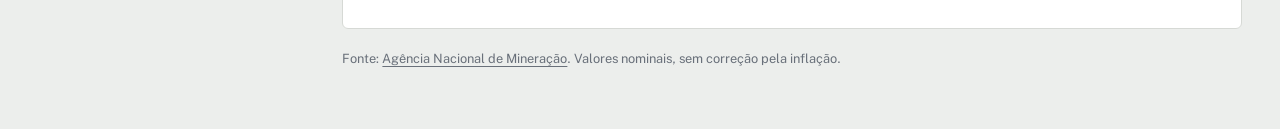
==== commit 6e818ddf: "Update index.html" ====
--- a/front/index.html
+++ b/front/index.html
@@ -1,5 +1,5 @@
 <!doctype html>
-<html lang="pt-BR">
+<html lang="pt-BR" data-theme="light">
 <head>
   <meta charset="utf-8">
   <meta name="viewport" content="width=device-width, initial-scale=1">
--- a/front/estilo.css
+++ b/front/estilo.css
@@ -247,10 +247,16 @@
 /* ============================================================
    Navegação entre as páginas
    ============================================================ */
-.paginas { display: flex; gap: 4px; margin: -8px 0 24px; border-bottom: 1px solid var(--rule); overflow-x: auto; }
+/* A linha de base é uma sombra interna (não borda): assim o sublinhado da aba ativa fica por cima dela
+   sem margem negativa, que fazia o Windows mostrar uma barra de rolagem vertical na navegação. */
+.paginas {
+  display: flex; gap: 4px; margin: -8px 0 24px; box-shadow: inset 0 -1px 0 var(--rule);
+  overflow-x: auto; overflow-y: hidden; scrollbar-width: none;
+}
+.paginas::-webkit-scrollbar { display: none; }
 .paginas a {
   padding: 8px 12px 10px; text-decoration: none; color: var(--muted); font-weight: 600; font-size: .9rem;
-  border-bottom: 3px solid transparent; margin-bottom: -1px; white-space: nowrap;
+  border-bottom: 3px solid transparent; white-space: nowrap;
 }
 .paginas a:hover { color: var(--ink); }
 .paginas a[aria-current="page"] { color: var(--ink); border-bottom-color: var(--marca); }
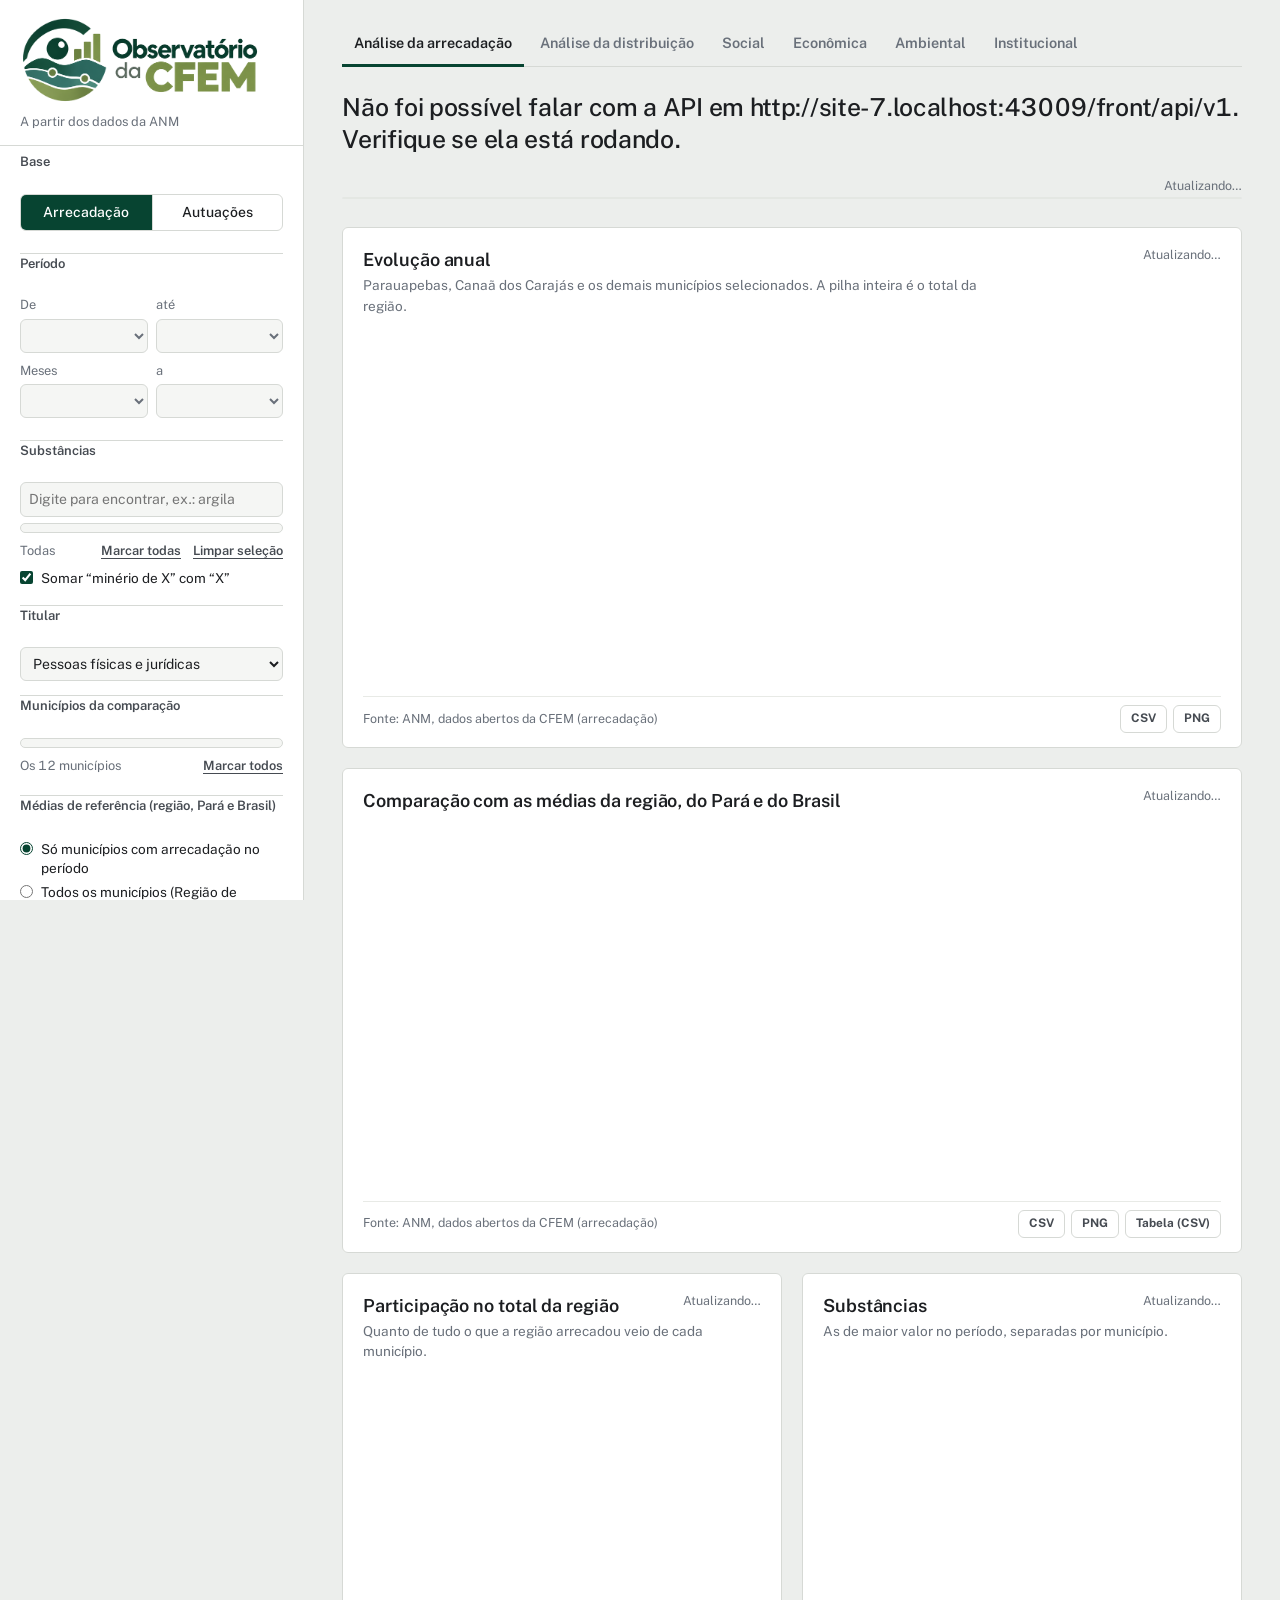
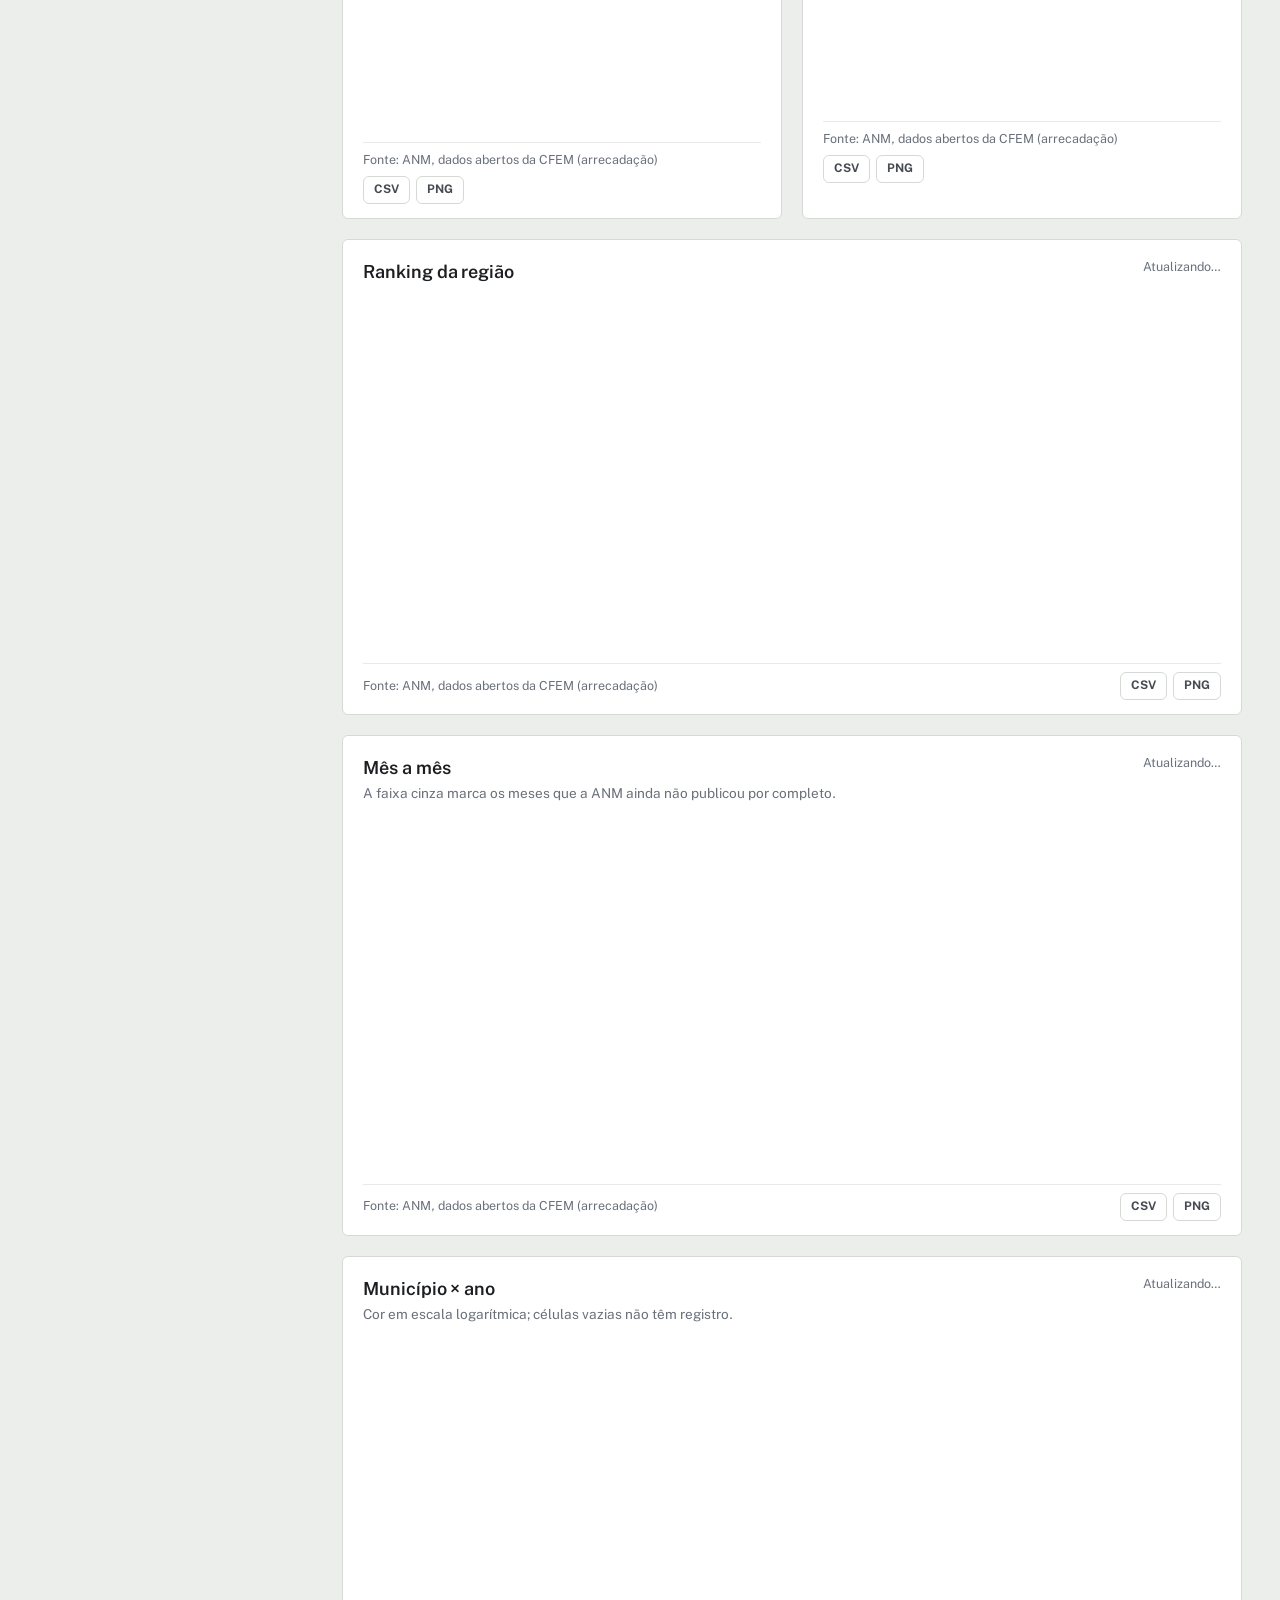
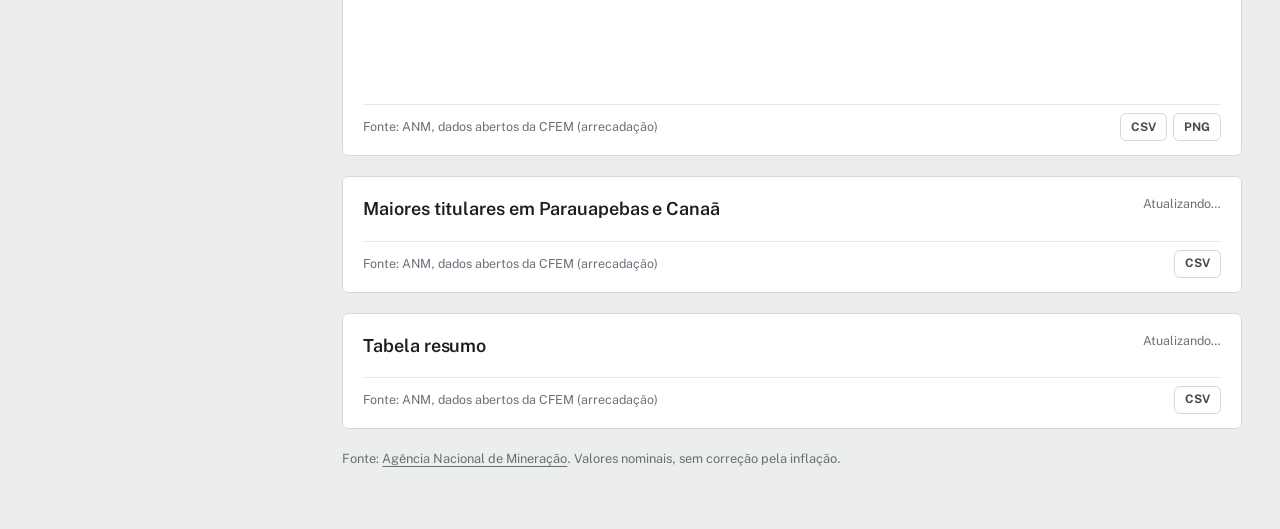
==== commit 88a69da1: "exportação em png e csv" ====
--- a/front/index.html
+++ b/front/index.html
@@ -14,6 +14,7 @@
   <script src="vendor/plotly.min.js" defer></script>
   <script src="comum.js" defer></script>
   <script src="app.js" defer></script>
+  <script src="exportar.js" defer></script>
 </head>
 <body>
   <a class="pular" href="#conteudo">Ir para os gráficos</a>
@@ -106,6 +107,7 @@
         <div class="acoes-finais">
           <a class="botao" id="link-csv" href="#" download>Baixar dados filtrados (CSV)</a>
           <a class="botao secundario" id="link-json" href="#" target="_blank" rel="noopener">Abrir todos os dados (JSON)</a>
+          <button type="button" class="botao secundario" data-acao="baixar-pdf" title="Baixar um PDF com os indicadores, todos os gráficos e tabelas desta página">Download (PDF)</button>
           <button type="button" class="botao-texto" data-acao="restaurar">Restaurar filtros</button>
         </div>
       </form>
@@ -134,6 +136,10 @@
       <nav class="paginas" aria-label="Páginas">
         <a href="./" data-pagina="arrecadacao" data-arquivo="./" aria-current="page"><span class="longo">Análise da </span>arrecadação</a>
         <a href="distribuicao.html" data-pagina="distribuicao" data-arquivo="distribuicao.html"><span class="longo">Análise da </span>distribuição</a>
+        <a href="https://victorsantiago.github.io/obcefem/dimensao-social.html">Social</a>
+        <a href="https://victorsantiago.github.io/obcefem/dimensao-economica.html">Econômica</a>
+        <a href="https://victorsantiago.github.io/obcefem/dimensao-ambiental.html">Ambiental</a>
+        <a href="https://victorsantiago.github.io/obcefem/dimensao-institucional.html">Institucional</a>
       </nav>
 
       <header class="topo">
--- a/front/estilo.css
+++ b/front/estilo.css
@@ -354,6 +354,22 @@
   .grafico { min-height: 320px; }
   .cifra .valor { font-size: 1.15rem; }
 }
+/* ============================================================
+   Exportação: rodapé de cada bloco com fonte e botões CSV/PNG
+   ============================================================ */
+.rodape-bloco {
+  display: flex; justify-content: space-between; align-items: center; gap: 6px 16px; flex-wrap: wrap;
+  margin-top: 10px; padding-top: 8px; border-top: 1px solid var(--grid); font-size: .78rem; color: var(--muted);
+}
+.acoes-bloco { display: flex; gap: 6px; flex-wrap: wrap; }
+.botao-mini {
+  min-height: 28px; padding: 0 10px; border: 1px solid var(--rule); border-radius: var(--raio); background: var(--surface);
+  font-size: .74rem; font-weight: 700; color: var(--ink-2); cursor: pointer; white-space: nowrap;
+}
+.botao-mini:hover { background: var(--surface-2); color: var(--ink); }
+.acoes-finais button.botao { width: 100%; font: inherit; font-size: .875rem; font-weight: 600; }
+.acoes-finais button.botao:disabled { cursor: progress; opacity: .75; }
+
 @media (prefers-reduced-motion: reduce) {
   * { transition: none !important; }
 }
